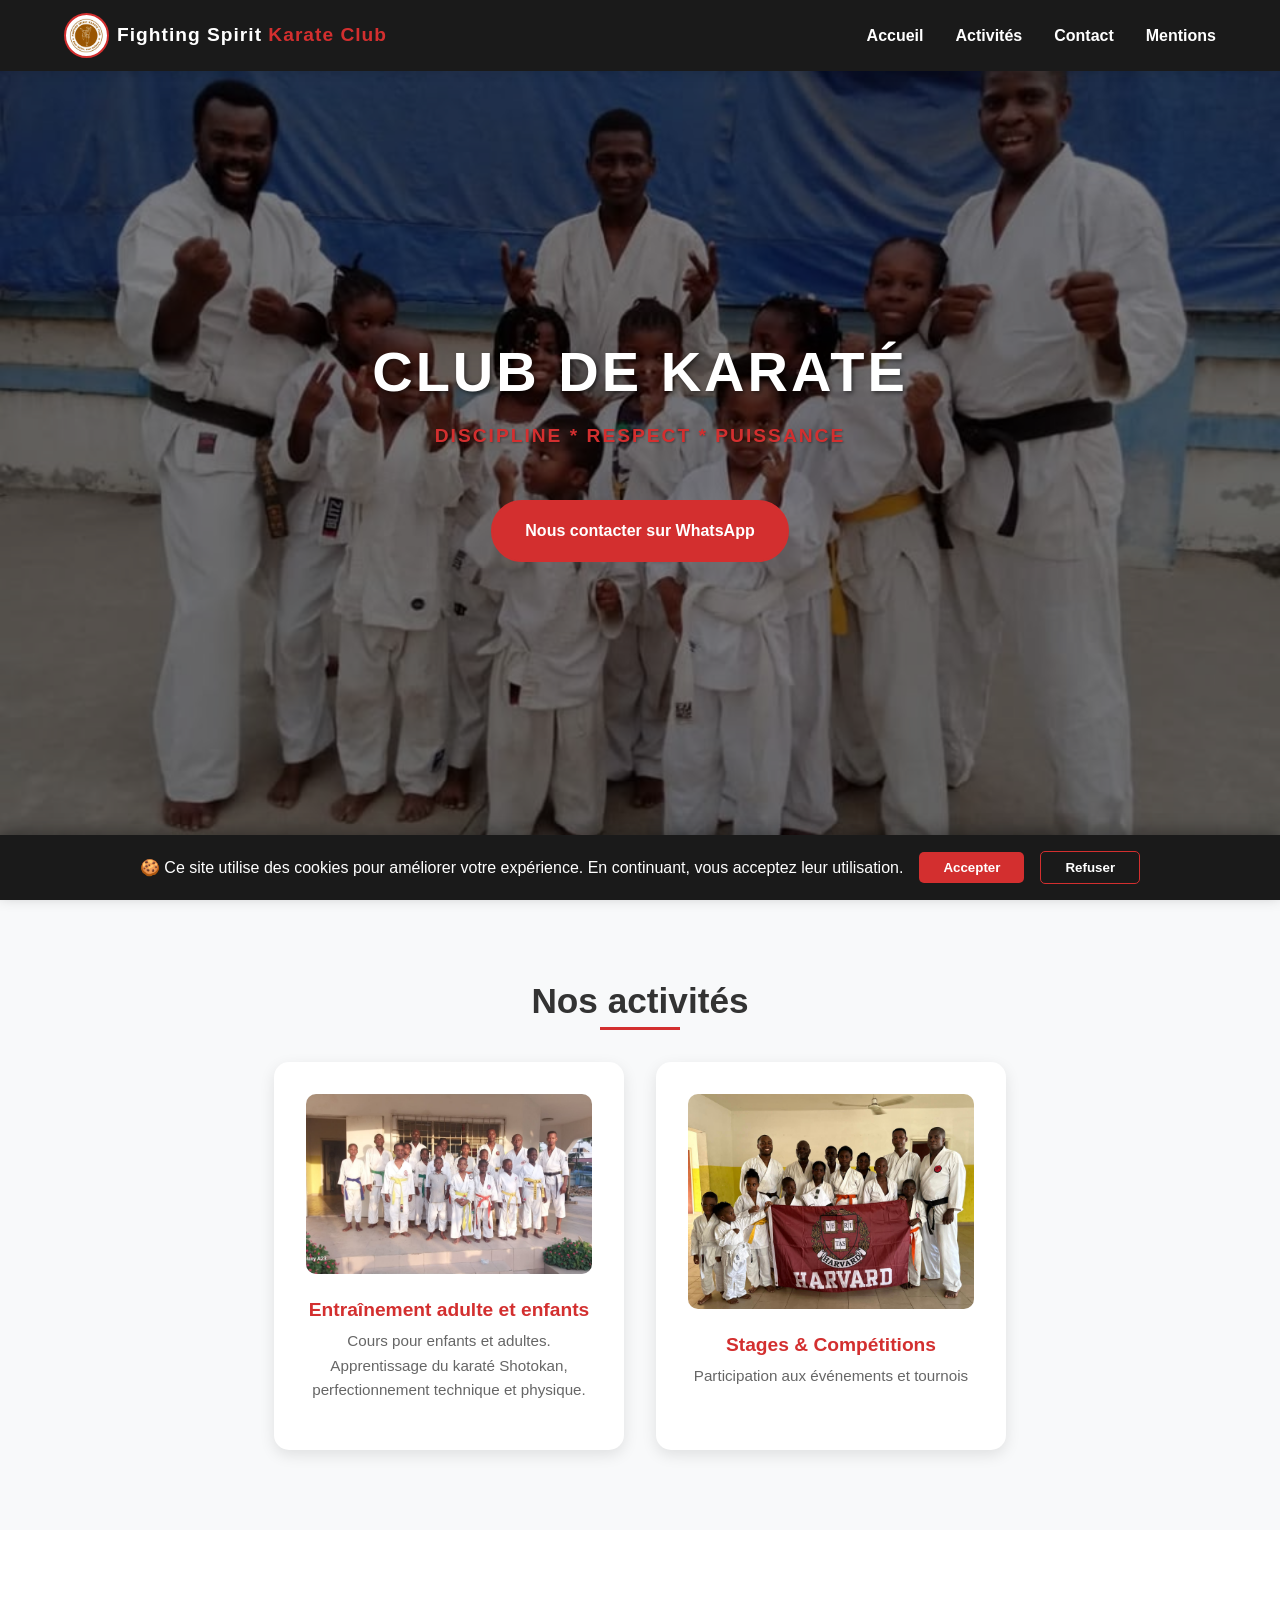
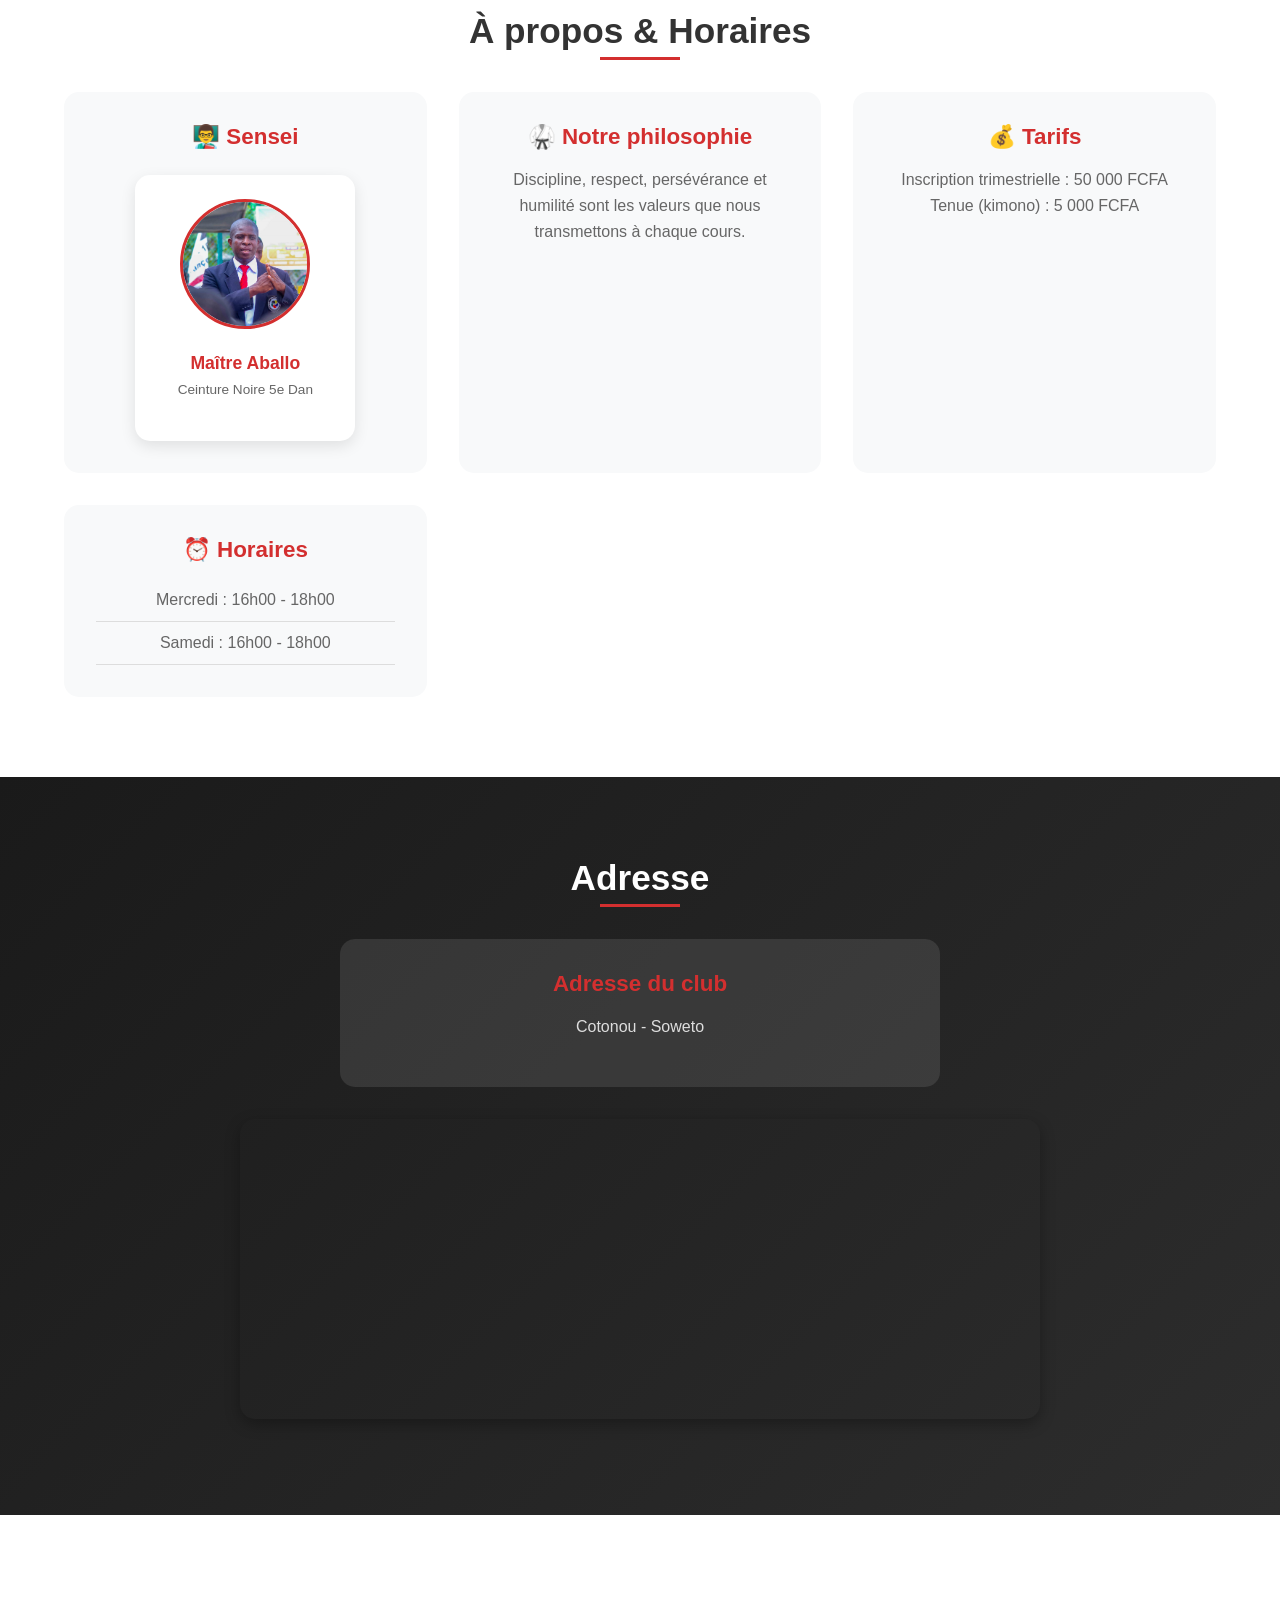
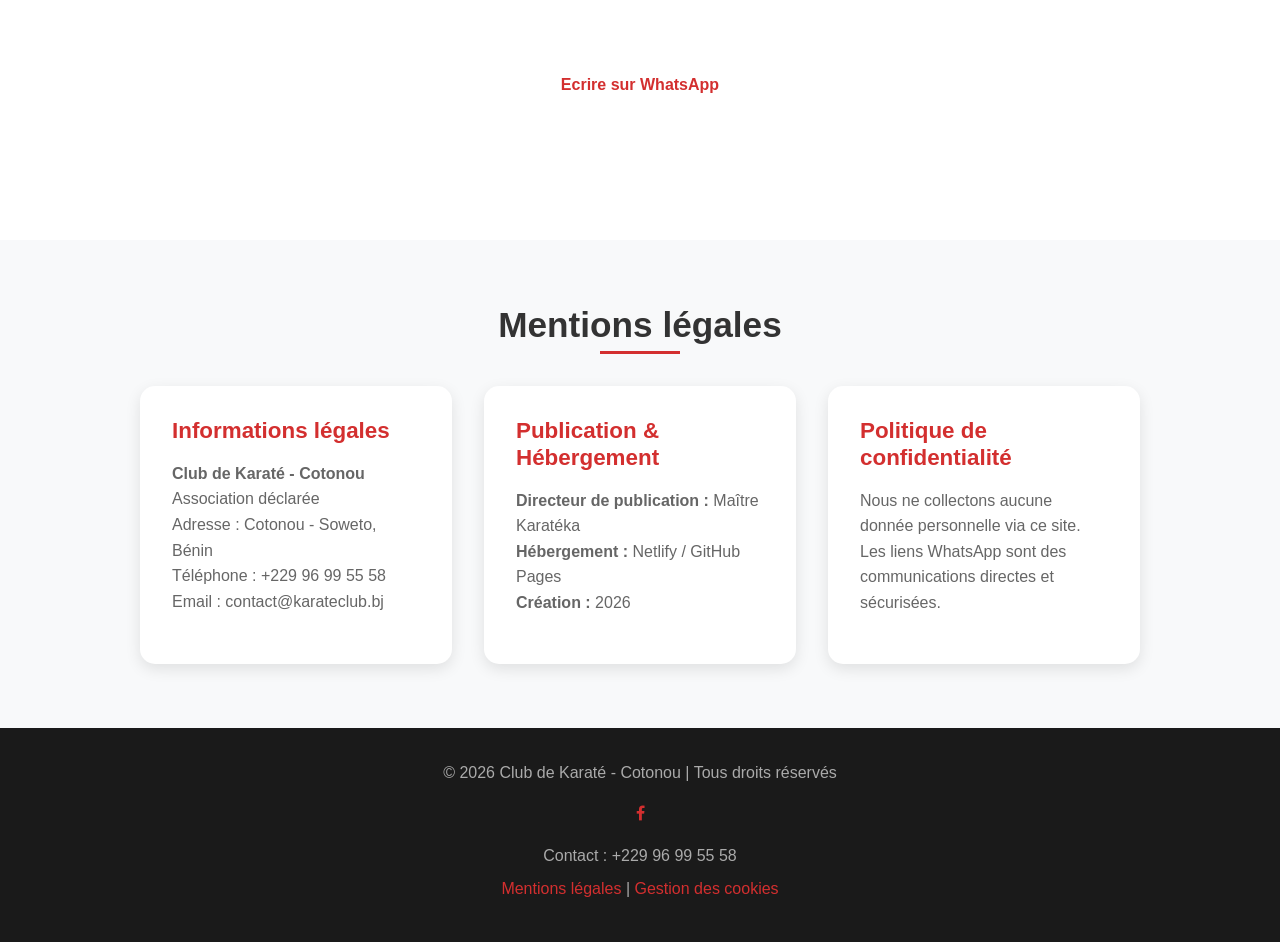
==== index.html @ 77ce395d "4nd phase" ====
<!-- 
 * ============================================
 * PROJET : Club de Karaté - Cotonou
 * VERSION : 1.0.0
 * DATE : 2026
 * DÉVELOPPEUR : [ARIORI 0.]
 * CONTACT : [adariori3@gmail.com / 61873298]
 * ============================================
-->

<!DOCTYPE html>
<html lang="fr">

<head>
    <meta charset="UTF-8">
    <meta name="viewport" content="width=device-width, initial-scale=1.0">

    <!-- SEO Meta Tags -->
    <meta name="description"
        content="Club de Karaté à Cotonou - Cours pour enfants et adultes. Apprenez le karaté Shotokan dans un environnement discipliné et respectueux.">
    <meta name="keywords"
        content="karaté, Cotonou, Bénin, arts martiaux, cours karaté enfants, self-défense, karaté Shotokan">
    <meta name="author" content="Club de Karaté Cotonou">
    <meta name="robots" content="index, follow">

    <!-- Open Graph / Facebook -->
    <meta property="og:title" content="Club de Karaté - Cotonou">
    <meta property="og:description" content="Apprenez le karaté à Cotonou - Cours enfants et adultes">
    <meta property="og:image" content="images/logo.jpeg">
    <meta property="og:url" content="https://votre-site.com">
    <meta property="og:type" content="website">

    <!-- Twitter Card -->
    <meta name="twitter:card" content="summary_large_image">
    <meta name="twitter:title" content="Club de Karaté Cotonou">
    <meta name="twitter:description" content="Rejoignez notre club de karaté à Cotonou">

    <!-- Favicon -->
    <link rel="icon" type="image/png" href="images/favicon.png">

    <title>Club de Karaté - Cotonou | Cours enfants & adultes</title>
    <link rel="stylesheet" href="https://cdnjs.cloudflare.com/ajax/libs/font-awesome/4.7.0/css/font-awesome.css">
    <link rel="stylesheet" href="style.css">


    <!-- Données structurées JSON-LD -->
    <script type="application/ld+json">
    {
      "@context": "https://schema.org",
      "@type": "SportsClub",
      "name": "Club de Karaté Cotonou",
      "description": "Club de karaté Shotokan à Cotonou, Bénin",
      "address": {
        "@type": "PostalAddress",
        "addressLocality": "Cotonou",
        "addressRegion": "Soweto",
        "addressCountry": "BJ"
      },
      "telephone": "+22996995558",
      "priceRange": "$$",
      "openingHours": "We, Sa 16:00-18:00"
    }
    </script>
</head>

<body>
    <header>
        <nav>
            <div class="logo-container">
                <img src="images/logo.jpeg" alt="Logo Club de Karaté">
                <span>Fighting Spirit<span class="karate"> Karate Club</span></span>
            </div>
            <ul>
                <li><a href="#hero">Accueil</a></li>
                <li><a href="#activites">Activités</a></li>
                <li><a href="#contact">Contact</a></li>
                <li><a href="#mentions">Mentions</a></li>
            </ul>
        </nav>
    </header>

    <main>
        <!-- hero sect -->
        <section id="hero">
            <div>
                <header>
                    <h1>CLUB DE KARATÉ</h1>
                    <p>DISCIPLINE * RESPECT * PUISSANCE</p>
                </header>
                <a href="https://wa.me/22996995558?text=Bonjour%2C%20je%20veux%20inscrire%20mon%20enfant%20au%20karat%C3%A9"
                    target="_blank">
                    Nous contacter sur WhatsApp
                </a>
            </div>
        </section>
        <!-- fin hero sect -->

        <!-- activite sect -->
        <section id="activites">
            <h2>Nos activités</h2>
            <div>
                <article>
                    <img src="images/e.jpg" alt="Cours de karaté pour enfants">
                    <h4>Entraînement adulte et enfants</h4>
                    <p>Cours pour enfants et adultes. Apprentissage du karaté Shotokan, perfectionnement technique et
                        physique.</p>
                </article>
                <article>
                    <img src="images/az.jpg" alt="Compétition karaté">
                    <h4>Stages & Compétitions</h4>
                    <p>Participation aux événements et tournois</p>
                </article>

            </div>
        </section>
        <!-- fin activite sect -->

        <!-- apropos & horaire sect -->
        <section id="apropos">
            <h2>À propos & Horaires</h2>
            <div>
                <div>
                    <h3>👨‍🏫 Sensei</h3>
                    <div class="team-container">
                        <div class="team-card" onclick="openSensei('jean')">
                            <img src="images/galerie/sensei.jpg" alt="Maître Aballlo">
                            <h4>Maître Aballo</h4>
                            <p>Ceinture Noire 5e Dan</p>
                        </div>
                    </div>
                </div>
                <div>
                    <h3>🥋 Notre philosophie</h3>
                    <p>Discipline, respect, persévérance et humilité sont les valeurs que nous transmettons à chaque
                        cours.</p>
                </div>
                <div>
                    <h3>💰 Tarifs</h3>
                    <p>Inscription trimestrielle : 50 000 FCFA<br>
                        Tenue (kimono) : 5 000 FCFA</p>
                </div>
                <div>
                    <h3>⏰ Horaires</h3>
                    <ul>
                        <li>Mercredi : 16h00 - 18h00</li>
                        <li>Samedi : 16h00 - 18h00</li>
                    </ul>
                </div>
            </div>
        </section>
        <!-- fin apropos & horaire sect -->

        <!-- adresse sect -->
        <section id="adresse">
            <h2>Adresse</h2>
            <div>
                <h3>Adresse du club</h3>
                <p>Cotonou - Soweto</p>
            </div>

            <!-- Carte Google Maps -->
            <iframe
                src="https://www.google.com/maps/embed?pb=!1m18!1m12!1m3!1d3964.123456789012!2d2.416786!3d6.366667!2m3!1f0!2f0!3f0!3m2!1i1024!2i768!4f13.1!3m3!1m2!1s0x1020e2e5b8b8b8b8%3A0x8b8b8b8b8b8b8b8b!2sSoweto%2C%20Cotonou%2C%20Benin!5e0!3m2!1sfr!2s!4v1234567890"
                width="100%" height="300" style="border:0; border-radius: 15px;" allowfullscreen="" loading="lazy">
            </iframe>
        </section>
        <!-- fin adresse sect -->

        <!-- final sect -->
        <section id="contact">
            <div>
                <h3>Prêt à rejoindre le club ?</h3>

                <a href="https://wa.me/22996995558?text=Bonjour%2C%20je%20veux%20inscrire%20mon%20enfant%20au%20karat%C3%A9"
                    target="_blank">
                    Ecrire sur WhatsApp
                </a>

                <p>+229 96 99 55 58</p>
            </div>
        </section>
        <!-- fin final sect -->

        <!-- Mentions légales -->
        <section id="mentions">
            <h2>Mentions légales</h2>
            <div class="mentions-container">
                <div>
                    <h3>Informations légales</h3>
                    <p><strong>Club de Karaté - Cotonou</strong><br>
                        Association déclarée<br>
                        Adresse : Cotonou - Soweto, Bénin<br>
                        Téléphone : +229 96 99 55 58<br>
                        Email : contact@karateclub.bj</p>
                </div>
                <div>
                    <h3>Publication & Hébergement</h3>
                    <p><strong>Directeur de publication :</strong> Maître Karatéka<br>
                        <strong>Hébergement :</strong> Netlify / GitHub Pages<br>
                        <strong>Création :</strong> 2026
                    </p>
                </div>
                <div>
                    <h3>Politique de confidentialité</h3>
                    <p>Nous ne collectons aucune donnée personnelle via ce site. Les liens WhatsApp sont des
                        communications directes et sécurisées.</p>
                </div>
            </div>
        </section>
        <!-- fin mentions légales -->
    </main>

    <footer>
        <p>© 2026 Club de Karaté - Cotonou | Tous droits réservés</p>
        <div class="social-links">
            <a href="https://www.facebook.com/groups/221923285647810/"><i class="fa fa-facebook"></i></a>
        </div>
        <p>Contact : +229 96 99 55 58</p>
        <p><a href="#mentions" style="color: #d32f2f; text-decoration: none;">Mentions légales</a> |
            <a href="#" id="openCookies" style="color: #d32f2f; text-decoration: none;">Gestion des cookies</a>
        </p>
    </footer>

    <!-- Bandeau cookies -->
    <div id="cookieBanner" class="cookie-banner">
        <p>🍪 Ce site utilise des cookies pour améliorer votre expérience. En continuant, vous acceptez leur
            utilisation.</p>
        <button onclick="acceptCookies()">Accepter</button>
        <button onclick="declineCookies()">Refuser</button>
    </div>

    <script>
        // Gestion des cookies
        function acceptCookies() {
            localStorage.setItem('cookiesAccepted', 'true');
            document.getElementById('cookieBanner').classList.remove('show');
            console.log('Cookies acceptés');
        }

        function declineCookies() {
            localStorage.setItem('cookiesAccepted', 'false');
            document.getElementById('cookieBanner').classList.remove('show');
            console.log('Cookies refusés');
        }

        // Vérifier si l'utilisateur a déjà fait un choix
        if (!localStorage.getItem('cookiesAccepted')) {
            setTimeout(() => {
                document.getElementById('cookieBanner').classList.add('show');
            }, 1000);
        }

        // Rouvrir le bandeau cookies
        document.getElementById('openCookies')?.addEventListener('click', (e) => {
            e.preventDefault();
            document.getElementById('cookieBanner').classList.add('show');
        });

        // Smooth scroll pour les ancres
        document.querySelectorAll('a[href^="#"]').forEach(anchor => {
            anchor.addEventListener('click', function (e) {
                e.preventDefault();
                const target = document.querySelector(this.getAttribute('href'));
                if (target) {
                    target.scrollIntoView({ behavior: 'smooth' });
                }
            });
        });
    </script>

    <div id="galleryModal" class="gallery-modal">
        <div class="gallery-modal-content">
            <span class="gallery-close">&times;</span>
            <h3 id="galleryTitle"></h3>
            <div class="gallery-container">
                <button class="gallery-prev">◀️</button>
                <img id="galleryImage" src="" alt="Photo galerie">
                <button class="gallery-next">▶️</button>
            </div>
            <div class="gallery-thumbnails" id="galleryThumbnails"></div>
        </div>
    </div>
    <script src="script.js"></script>

</body>

</html>
---- style.css ----
/*
 * ============================================
  *PROJET : Club de Karaté - Cotonou
  *VERSION : 1.0.0
  *DATE : 2026
  *DÉVELOPPEUR : [ARIORI 0.]
  *CONTACT : [adariori3@gmail.com / 61873298]
 * ============================================
 */

 * {
    margin: 0;
    padding: 0;
    box-sizing: border-box;
}

body {
    font-family: 'Segoe UI', 'Poppins', 'Arial', sans-serif;
    line-height: 1.6;
    color: #333;
    background-color: #fff;
}

h1, h2, h3, h4 {
    font-weight: 700;
    line-height: 1.2;
    margin-bottom: 1rem;
}

h1 {
    font-size: 3rem;
    letter-spacing: 2px;
}

h2 {
    font-size: 2.2rem;
    text-align: center;
    margin-bottom: 2rem;
    position: relative;
    padding-bottom: 0.5rem;
}

h2::after {
    content: '';
    position: absolute;
    bottom: 0;
    left: 50%;
    transform: translateX(-50%);
    width: 80px;
    height: 3px;
    background: #d32f2f;
}

h3 {
    font-size: 1.4rem;
    color: #d32f2f;
}

h4 {
    font-size: 1.2rem;
    margin-bottom: 0.5rem;
}

p {
    margin-bottom: 1rem;
    color: #666;
}

header nav {
    display: flex;
    justify-content: space-between;
    align-items: center;
    padding: 0.8rem 5%;
    background: #1a1a1a;
    position: fixed;
    top: 0;
    width: 100%;
    z-index: 1000;
    box-shadow: 0 2px 10px rgba(0, 0, 0, 0.1);
}

header nav ul {
    display: flex;
    list-style: none;
    gap: 2rem;
}

header nav ul li a {
    color: white;
    text-decoration: none;
    font-weight: 600;
    transition: color 0.3s ease;
}

header nav ul li a:hover {
    color: #d32f2f;
}

.logo-container {
    display: flex;
    align-items: center;
    gap: 0.5rem;
}

.logo-container img {
    height: 45px;
    width: 45px;
    border-radius: 50%;
    object-fit: cover;
    border: 2px solid #d32f2f;
    padding: 3px;
    background: white;
    transition: transform 0.3s ease;
}

.logo-container img:hover {
    transform: scale(1.05);
}

.logo-container span {
    color: white;
    font-weight: 700;
    font-size: 1.2rem;
    letter-spacing: 1px;
}

.logo-container span .karate {
    color: #d32f2f;
}

section {
    padding: 5rem 5%;
}

#hero {
    background: url('images/h.jpg');
    background-size: cover;
    background-position: center;
    background-attachment: fixed;
    color: white;
    text-align: center;
    min-height: 100vh;
    display: flex;
    align-items: center;
    justify-content: center;
    margin-top: 0;
    position: relative;
}

#hero::before {
    content: '';
    position: absolute;
    top: 0;
    left: 0;
    right: 0;
    bottom: 0;
    background: rgba(0, 0, 0, 0.5);
    z-index: 1;
}

#hero > div {
    position: relative;
    z-index: 2;
    max-width: 800px;
    margin: 0 auto;
    padding: 2rem;
}

#hero header h1 {
    font-size: 3.5rem;
    margin-bottom: 1rem;
    letter-spacing: 3px;
    text-shadow: 2px 2px 4px rgba(0, 0, 0, 0.5);
}

#hero header p {
    color: #d32f2f;
    font-size: 1.2rem;
    font-weight: 600;
    letter-spacing: 2px;
    margin-bottom: 2rem;
    text-shadow: 1px 1px 2px rgba(0, 0, 0, 0.3);
}

#hero a {
    display: inline-block;
    background: #d32f2f;
    color: white;
    text-decoration: none;
    padding: 1rem 2rem;
    border-radius: 50px;
    font-weight: 700;
    transition: all 0.3s ease;
    margin-top: 1rem;
    border: 2px solid #d32f2f;
}

#hero a:hover {
    background: transparent;
    color: #d32f2f;
    transform: translateY(-3px);
}

#activites {
    background: #f8f9fa;
}

#activites > div {
    display: flex;
    gap: 2rem;
    justify-content: center;
    flex-wrap: wrap;
}

#activites article {
    background: white;
    border-radius: 15px;
    padding: 2rem;
    text-align: center;
    flex: 1;
    min-width: 250px;
    max-width: 350px;
    transition: transform 0.3s ease, box-shadow 0.3s ease;
    box-shadow: 0 5px 15px rgba(0, 0, 0, 0.1);
    display: flex;
    flex-direction: column;
}

#activites article:hover {
    transform: translateY(-10px);
    box-shadow: 0 15px 30px rgba(0, 0, 0, 0.15);
}

#activites article img {
    width: 100%;
    height: auto;
    min-height: 180px;
    max-height: 220px;
    object-fit: cover;
    border-radius: 10px;
    display: block;
    margin-bottom: 1rem;
}

#activites article h4 {
    color: #d32f2f;
    margin-top: 0.5rem;
    margin-bottom: 0.5rem;
}

#activites article p {
    font-size: 0.95rem;
}

#apropos {
    background: white;
}

#apropos > div {
    display: grid;
    grid-template-columns: repeat(auto-fit, minmax(320px, 1fr));
    gap: 2rem;
    max-width: 1200px;
    margin: 0 auto;
}

#apropos > div > div {
    text-align: center;
    padding: 2rem;
    background: #f8f9fa;
    border-radius: 15px;
    transition: transform 0.3s ease;
}

#apropos > div > div:hover {
    transform: translateY(-5px);
}

#apropos ul {
    list-style: none;
    text-align: center;
}

#apropos ul li {
    padding: 0.5rem 0;
    border-bottom: 1px solid #ddd;
    color: #666;
}

.team-container {
    display: flex;
    flex-wrap: wrap;
    gap: 2rem;
    justify-content: center;
    margin-top: 1.5rem;
}

.team-card {
    background: white;
    border-radius: 15px;
    padding: 1.5rem;
    text-align: center;
    width: 220px;
    cursor: pointer;
    transition: transform 0.3s, box-shadow 0.3s;
    box-shadow: 0 5px 15px rgba(0, 0, 0, 0.1);
}

.team-card:hover {
    transform: translateY(-8px);
    box-shadow: 0 15px 30px rgba(0, 0, 0, 0.15);
}

.team-card img {
    width: 130px;
    height: 130px;
    border-radius: 50%;
    object-fit: cover;
    border: 3px solid #d32f2f;
    margin-bottom: 1rem;
}

.team-card h4 {
    color: #d32f2f;
    margin-bottom: 0.3rem;
    font-size: 1.1rem;
}

.team-card p {
    font-size: 0.85rem;
    color: #666;
    margin-bottom: 1rem;
}

.team-btn {
    background: #d32f2f;
    color: white;
    border: none;
    padding: 0.5rem 1.2rem;
    border-radius: 25px;
    font-size: 0.8rem;
    cursor: pointer;
    transition: 0.3s;
}

.team-btn:hover {
    background: #1a1a1a;
}

#adresse {
    background: linear-gradient(135deg, #1a1a1a 0%, #2d2d2d 100%);
    color: white;
    text-align: center;
}

#adresse h2 {
    color: white;
}

#adresse h2::after {
    background: #d32f2f;
}

#adresse div {
    max-width: 600px;
    margin: 0 auto;
    padding: 2rem;
    background: rgba(255, 255, 255, 0.1);
    border-radius: 15px;
    margin-bottom: 2rem;
}

#adresse p {
    color: #ddd;
}

#adresse iframe {
    max-width: 800px;
    width: 100%;
    height: 300px;
    border-radius: 15px;
    margin: 1rem auto;
    display: block;
    box-shadow: 0 5px 15px rgba(0, 0, 0, 0.3);
    border: 2px solid rgba(255, 255, 255, 0.2);
}

#contact {
    background: linear-gradient(rgba(0, 0, 0, 0.6), rgba(0, 0, 0, 0.6)), url('images/bg-texture.png');
    background-size: cover;
    background-position: center;
    background-attachment: fixed;
    color: white;
    text-align: center;
    padding: 4rem 5%;
}

#contact div {
    max-width: 600px;
    margin: 0 auto;
}

#contact h3 {
    color: white;
    font-size: 1.8rem;
    margin-bottom: 1.5rem;
}

#contact a {
    display: inline-block;
    background: white;
    color: #d32f2f;
    text-decoration: none;
    padding: 1rem 2rem;
    border-radius: 50px;
    font-weight: 700;
    transition: all 0.3s ease;
    margin-top: 1rem;
    border: 2px solid white;
}

#contact a:hover {
    background: transparent;
    color: white;
    transform: translateY(-3px);
}

#contact p {
    color: white;
    font-size: 1.1rem;
    margin-top: 1rem;
}

#mentions {
    background: #f8f9fa;
    padding: 4rem 5%;
}

.mentions-container {
    display: flex;
    gap: 2rem;
    justify-content: center;
    flex-wrap: wrap;
    max-width: 1000px;
    margin: 0 auto;
}

.mentions-container > div {
    flex: 1;
    min-width: 250px;
    background: white;
    padding: 2rem;
    border-radius: 15px;
    box-shadow: 0 5px 15px rgba(0, 0, 0, 0.1);
    text-align: left;
}

.mentions-container h3 {
    color: #d32f2f;
    margin-bottom: 1rem;
}

.mentions-container p {
    color: #666;
    line-height: 1.6;
}

footer {
    background: #1a1a1a;
    color: white;
    text-align: center;
    padding: 2rem;
}

footer p {
    color: #aaa;
    margin-bottom: 0.5rem;
}

footer a:hover {
    text-decoration: underline !important;
}

.social-links {
    display: flex;
    justify-content: center;
    gap: 1.5rem;
    margin: 1rem 0;
}

.social-links a {
    color: #d32f2f;
    text-decoration: none;
    transition: 0.3s;
}

.social-links a:hover {
    color: white;
    transform: translateY(-3px);
}

.cookie-banner {
    position: fixed;
    bottom: 0;
    left: 0;
    right: 0;
    background: #1a1a1a;
    color: white;
    padding: 1rem 2rem;
    text-align: center;
    z-index: 1000;
    transform: translateY(100%);
    transition: transform 0.3s ease;
    display: flex;
    justify-content: center;
    align-items: center;
    gap: 1rem;
    flex-wrap: wrap;
    box-shadow: 0 -5px 15px rgba(0, 0, 0, 0.3);
}

.cookie-banner.show {
    transform: translateY(0);
}

.cookie-banner p {
    color: white;
    margin-bottom: 0;
}

.cookie-banner button {
    background: #d32f2f;
    color: white;
    border: none;
    padding: 0.5rem 1.5rem;
    border-radius: 5px;
    cursor: pointer;
    font-weight: 600;
    transition: all 0.3s ease;
}

.cookie-banner button:hover {
    background: white;
    color: #d32f2f;
    transform: scale(1.05);
}

.cookie-banner button:last-child {
    background: transparent;
    border: 1px solid #d32f2f;
}

.cookie-banner button:last-child:hover {
    background: #d32f2f;
    color: white;
}

.modal-sensei {
    display: none;
    position: fixed;
    top: 0;
    left: 0;
    width: 100%;
    height: 100%;
    background: rgba(0, 0, 0, 0.85);
    z-index: 2000;
    justify-content: center;
    align-items: center;
}

.modal-sensei-content {
    background: white;
    max-width: 500px;
    width: 90%;
    border-radius: 20px;
    padding: 2rem;
    position: relative;
    text-align: center;
    animation: modalFadeIn 0.3s ease;
}

@keyframes modalFadeIn {
    from {
        opacity: 0;
        transform: scale(0.9);
    }
    to {
        opacity: 1;
        transform: scale(1);
    }
}

.close-sensei {
    position: absolute;
    top: 15px;
    right: 20px;
    font-size: 2rem;
    cursor: pointer;
    color: #666;
    transition: 0.3s;
}

.close-sensei:hover {
    color: #d32f2f;
}

@media (max-width: 768px) {
    h1 {
        font-size: 2rem;
    }

    h2 {
        font-size: 1.8rem;
    }

    header nav {
        flex-direction: column;
        gap: 1rem;
        padding: 1rem;
    }

    header nav ul {
        gap: 1.5rem;
    }

    .logo-container img {
        height: 38px;
        width: 38px;
    }

    .logo-container span {
        font-size: 1rem;
    }

    #hero header h1 {
        font-size: 2.5rem;
    }

    #activites article {
        min-width: 280px;
    }

    #adresse iframe {
        height: 250px;
    }

    section {
        padding: 3rem 5%;
    }

    .cookie-banner {
        flex-direction: column;
        padding: 1rem;
    }

    .mentions-container > div {
        min-width: 100%;
    }

    #apropos > div {
        grid-template-columns: 1fr;
        gap: 1.5rem;
    }

    .team-card {
        width: 180px;
        padding: 1rem;
    }

    .team-card img {
        width: 100px;
        height: 100px;
    }
}

@media (max-width: 480px) {
    header nav ul {
        gap: 1rem;
    }

    header nav ul li a {
        font-size: 0.9rem;
    }

    .logo-container img {
        height: 32px;
        width: 32px;
    }

    .logo-container span {
        font-size: 0.9rem;
    }

    #hero header h1 {
        font-size: 2rem;
    }

    #hero header p {
        font-size: 1rem;
    }

    #hero a,
    #contact a {
        padding: 0.8rem 1.5rem;
        font-size: 0.9rem;
    }

    h2 {
        font-size: 1.5rem;
    }

    #adresse iframe {
        height: 200px;
    }

    .team-container {
        gap: 1rem;
    }

    .team-card {
        width: 160px;
        padding: 0.8rem;
    }

    .team-card img {
        width: 80px;
        height: 80px;
    }

    .team-card h4 {
        font-size: 0.9rem;
    }

    .team-btn {
        padding: 0.3rem 0.8rem;
        font-size: 0.7rem;
    }
}


.gallery-modal {
    display: none;
    position: fixed;
    top: 0;
    left: 0;
    width: 100%;
    height: 100%;
    background: rgba(0, 0, 0, 0.9);
    z-index: 2000;
    justify-content: center;
    align-items: center;
}

.gallery-modal-content {
    max-width: 1000px;
    width: 90%;
    background: #1a1a1a;
    border-radius: 15px;
    padding: 2rem;
    position: relative;
    text-align: center;
}

.gallery-close {
    position: absolute;
    top: 15px;
    right: 25px;
    font-size: 2rem;
    color: white;
    cursor: pointer;
    transition: 0.3s;
}

.gallery-close:hover {
    color: #d32f2f;
}

#galleryTitle {
    color: white;
    margin-bottom: 1.5rem;
    text-align: center;
}

.gallery-container {
    display: flex;
    align-items: center;
    justify-content: center;
    gap: 1rem;
    margin-bottom: 1rem;
}

#galleryImage {
    max-width: 100%;
    max-height: 500px;
    border-radius: 10px;
    object-fit: contain;
}

.gallery-prev, .gallery-next {
    background: #d32f2f;
    color: white;
    border: none;
    font-size: 1.5rem;
    padding: 0.5rem 1rem;
    border-radius: 50%;
    cursor: pointer;
    transition: 0.3s;
}

.gallery-prev:hover, .gallery-next:hover {
    background: white;
    color: #d32f2f;
    transform: scale(1.1);
}

.gallery-thumbnails {
    display: flex;
    justify-content: center;
    gap: 0.8rem;
    flex-wrap: wrap;
    margin-top: 1.5rem;
}

.gallery-thumbnails img {
    width: 80px;
    height: 60px;
    object-fit: cover;
    border-radius: 5px;
    cursor: pointer;
    transition: 0.3s;
    border: 2px solid transparent;
}

.gallery-thumbnails img:hover {
    transform: scale(1.05);
}

.gallery-thumbnails img.active {
    border-color: #d32f2f;
    transform: scale(1.05);
}

@media (max-width: 768px) {
    .gallery-prev, .gallery-next {
        font-size: 1rem;
        padding: 0.3rem 0.8rem;
    }
    
    .gallery-thumbnails img {
        width: 60px;
        height: 45px;
    }
    
    #galleryImage {
        max-height: 300px;
    }
    
    .gallery-modal-content {
        padding: 1rem;
    }
}
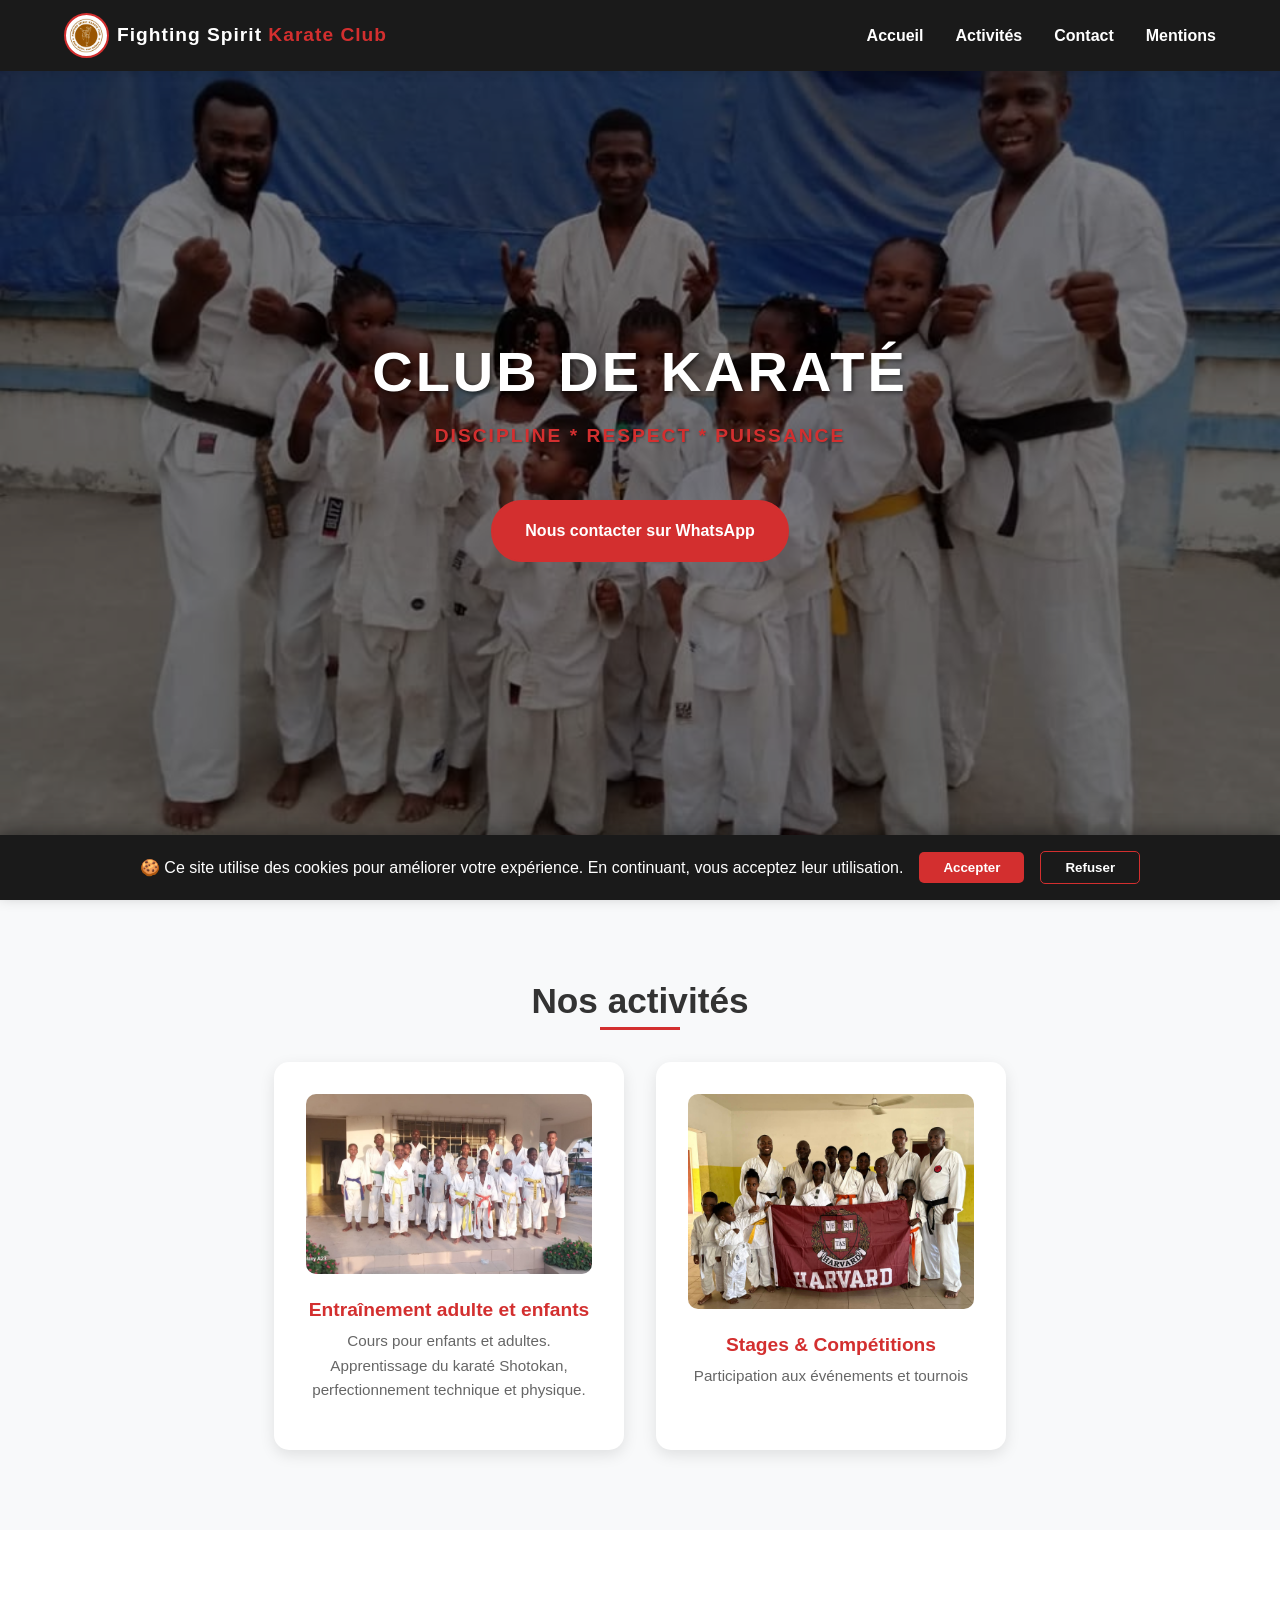
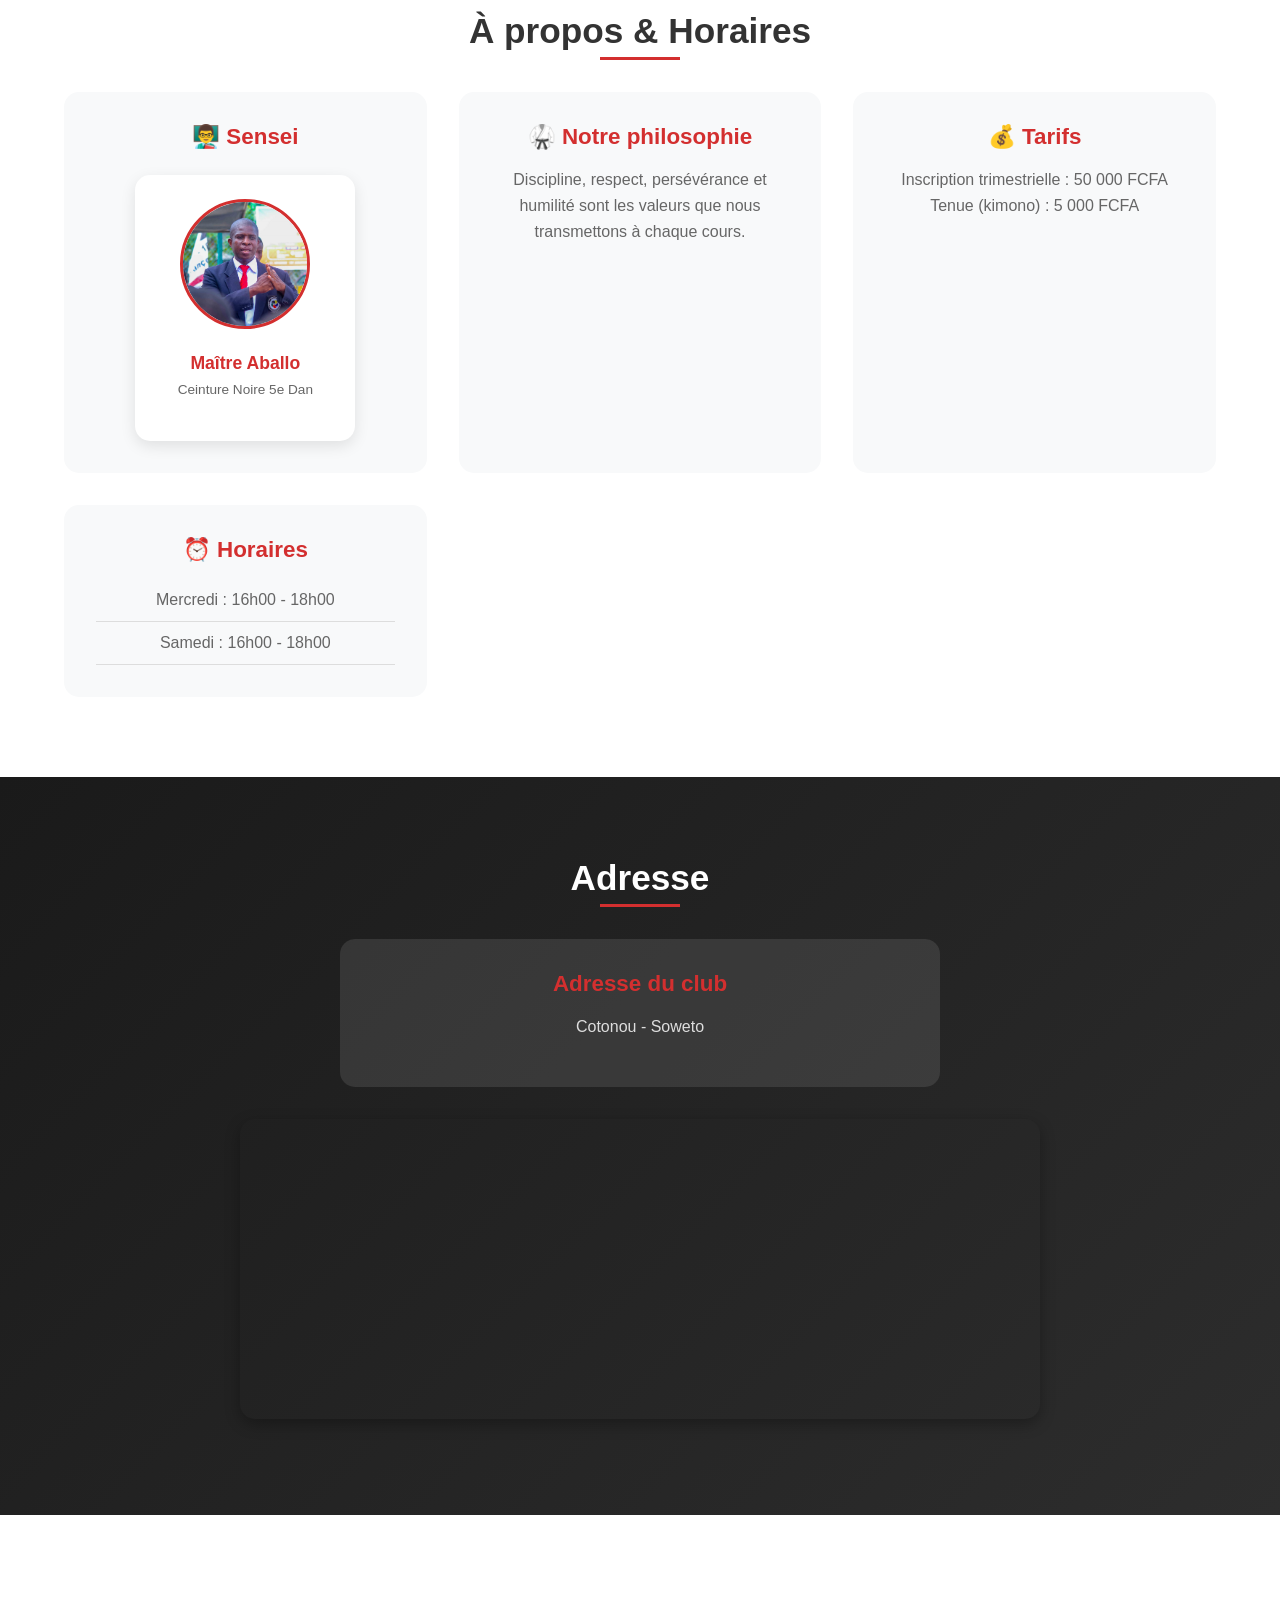
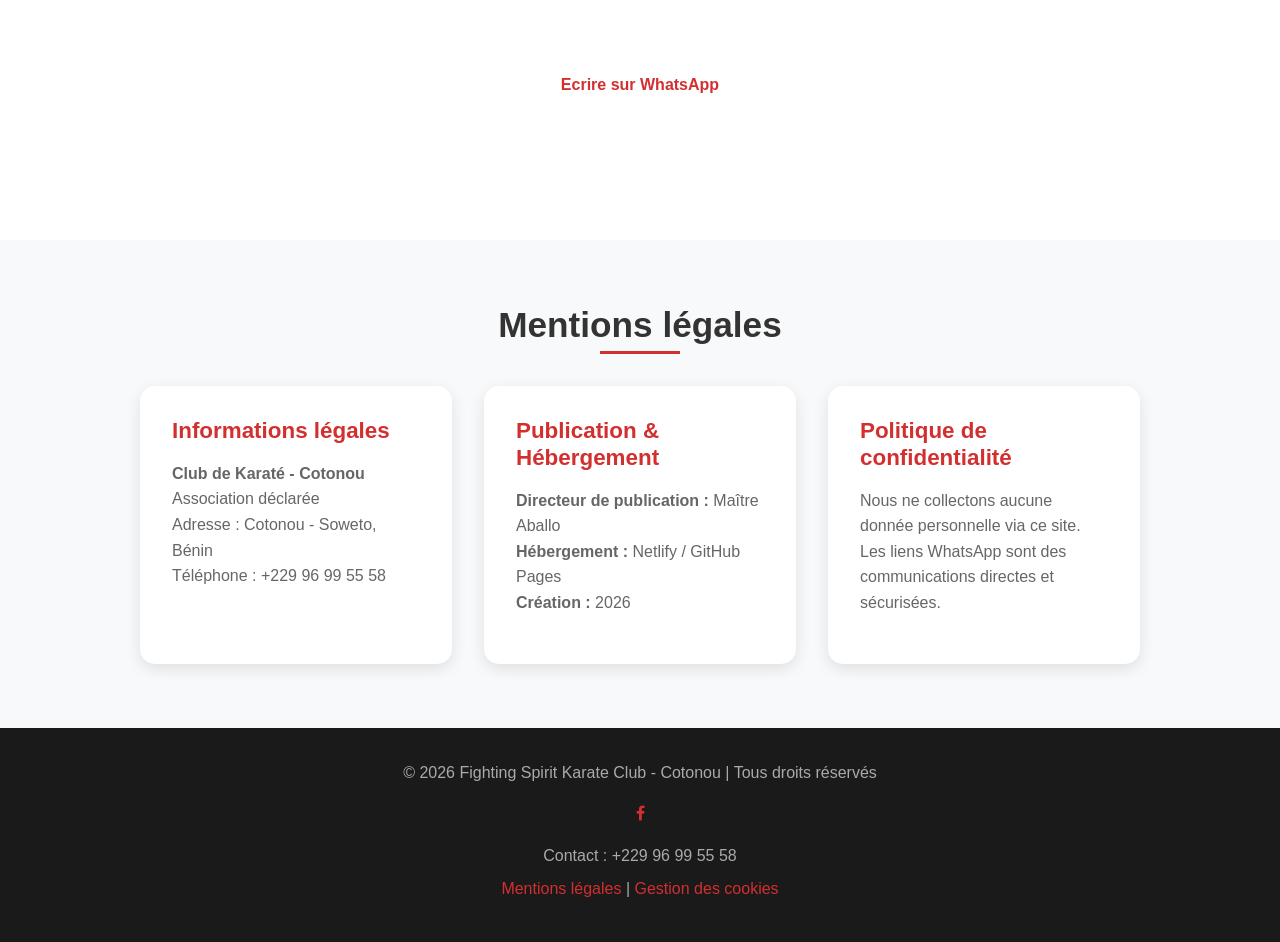
==== commit fba27965: "5nd phase" ====
--- a/index.html
+++ b/index.html
@@ -19,21 +19,17 @@
     <meta name="description"
         content="Club de Karaté à Cotonou - Cours pour enfants et adultes. Apprenez le karaté Shotokan dans un environnement discipliné et respectueux.">
     <meta name="keywords"
-        content="karaté, Cotonou, Bénin, arts martiaux, cours karaté enfants, self-défense, karaté Shotokan">
+        content="karaté, Cotonou, Bénin, arts martiaux, cours karaté enfants, self-défense, karaté Shotokan, Fighting Spirit Karate Club">
     <meta name="author" content="Club de Karaté Cotonou">
     <meta name="robots" content="index, follow">
 
     <!-- Open Graph / Facebook -->
-    <meta property="og:title" content="Club de Karaté - Cotonou">
+    <meta property="og:title" content="Fighting Spirit Karate Club - Cotonou">
     <meta property="og:description" content="Apprenez le karaté à Cotonou - Cours enfants et adultes">
     <meta property="og:image" content="images/logo.jpeg">
-    <meta property="og:url" content="https://votre-site.com">
+    <meta property="og:url" content="https://www.facebook.com/groups/221923285647810/">
     <meta property="og:type" content="website">
 
-    <!-- Twitter Card -->
-    <meta name="twitter:card" content="summary_large_image">
-    <meta name="twitter:title" content="Club de Karaté Cotonou">
-    <meta name="twitter:description" content="Rejoignez notre club de karaté à Cotonou">
 
     <!-- Favicon -->
     <link rel="icon" type="image/png" href="images/favicon.png">
@@ -48,7 +44,7 @@
     {
       "@context": "https://schema.org",
       "@type": "SportsClub",
-      "name": "Club de Karaté Cotonou",
+      "name": "Fighting Spirit Karate Club Cotonou",
       "description": "Club de karaté Shotokan à Cotonou, Bénin",
       "address": {
         "@type": "PostalAddress",
@@ -122,7 +118,7 @@
                 <div>
                     <h3>👨‍🏫 Sensei</h3>
                     <div class="team-container">
-                        <div class="team-card" onclick="openSensei('jean')">
+                        <div class="team-card">
                             <img src="images/galerie/sensei.jpg" alt="Maître Aballlo">
                             <h4>Maître Aballo</h4>
                             <p>Ceinture Noire 5e Dan</p>
@@ -190,12 +186,11 @@
                     <p><strong>Club de Karaté - Cotonou</strong><br>
                         Association déclarée<br>
                         Adresse : Cotonou - Soweto, Bénin<br>
-                        Téléphone : +229 96 99 55 58<br>
-                        Email : contact@karateclub.bj</p>
+                        Téléphone : +229 96 99 55 58</p>
                 </div>
                 <div>
                     <h3>Publication & Hébergement</h3>
-                    <p><strong>Directeur de publication :</strong> Maître Karatéka<br>
+                    <p><strong>Directeur de publication :</strong> Maître Aballo<br>
                         <strong>Hébergement :</strong> Netlify / GitHub Pages<br>
                         <strong>Création :</strong> 2026
                     </p>
@@ -211,7 +206,7 @@
     </main>
 
     <footer>
-        <p>© 2026 Club de Karaté - Cotonou | Tous droits réservés</p>
+        <p>© 2026 Fighting Spirit Karate Club - Cotonou | Tous droits réservés</p>
         <div class="social-links">
             <a href="https://www.facebook.com/groups/221923285647810/"><i class="fa fa-facebook"></i></a>
         </div>
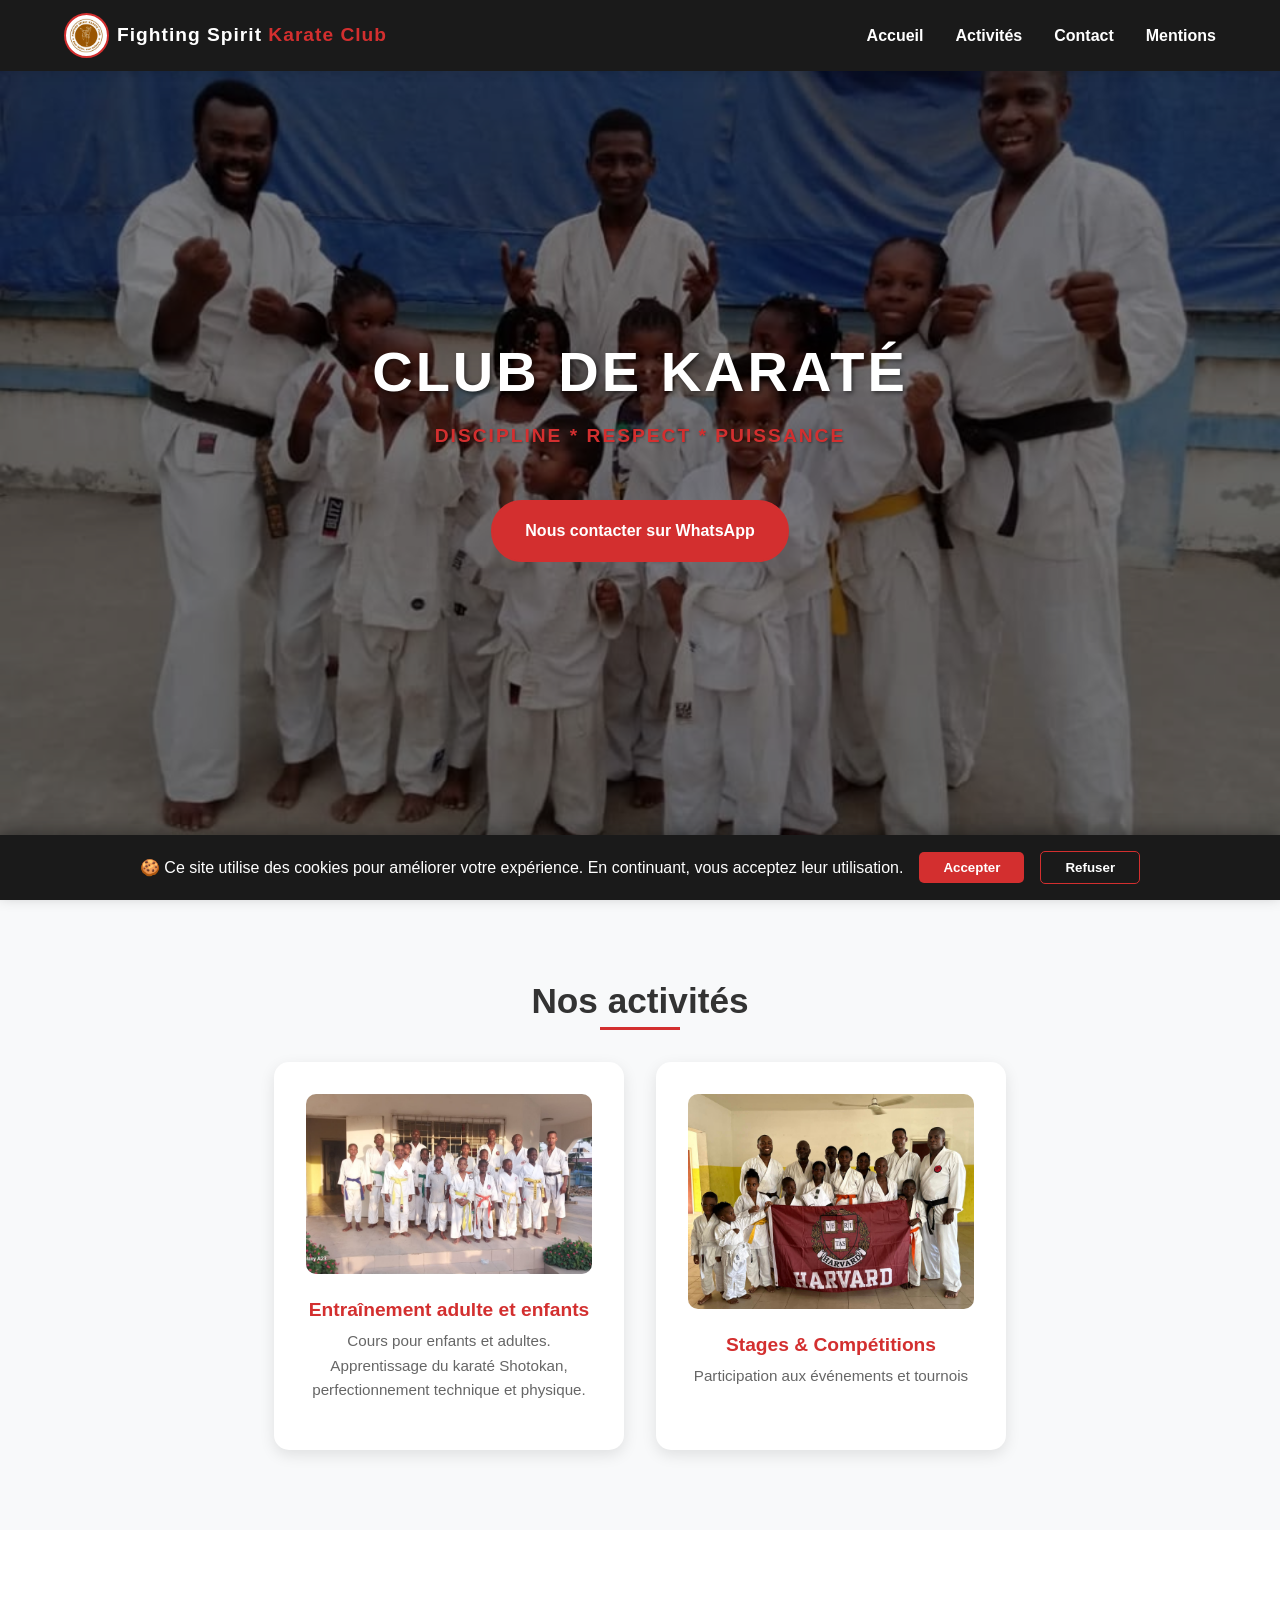
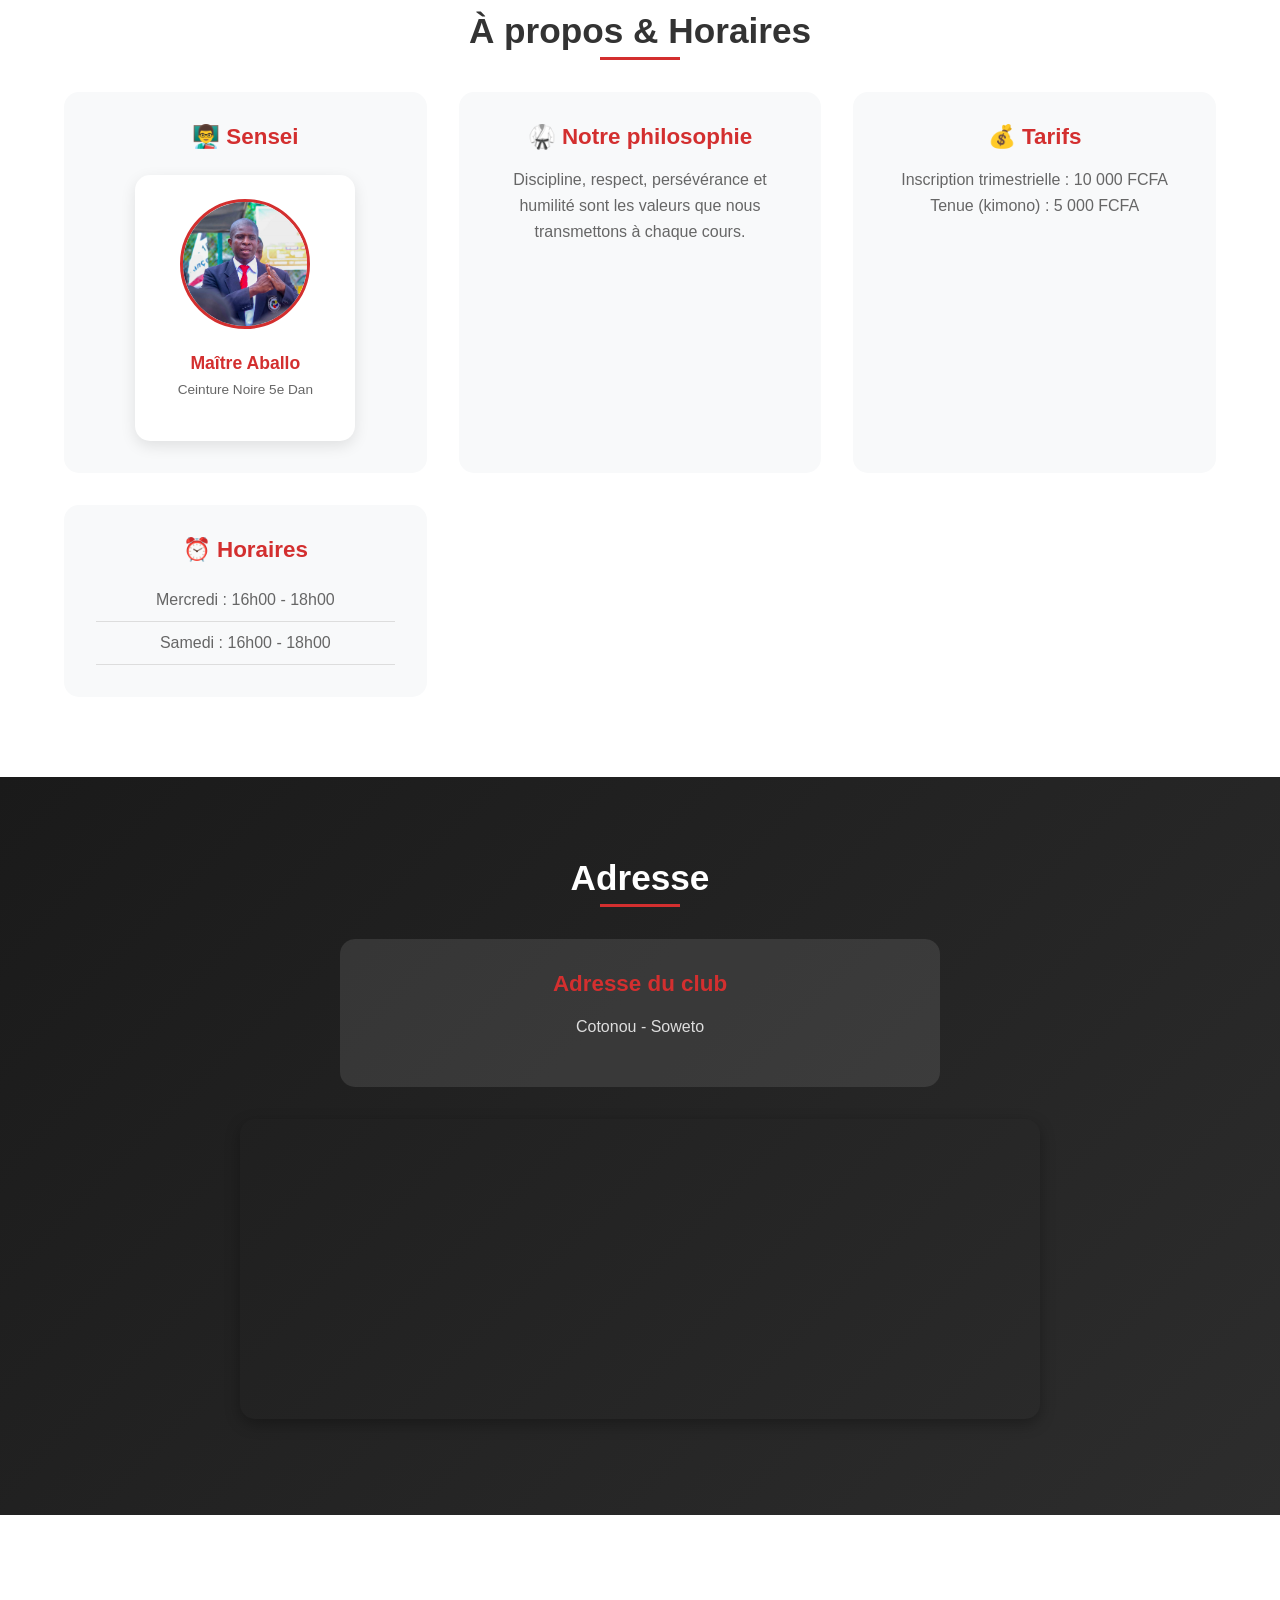
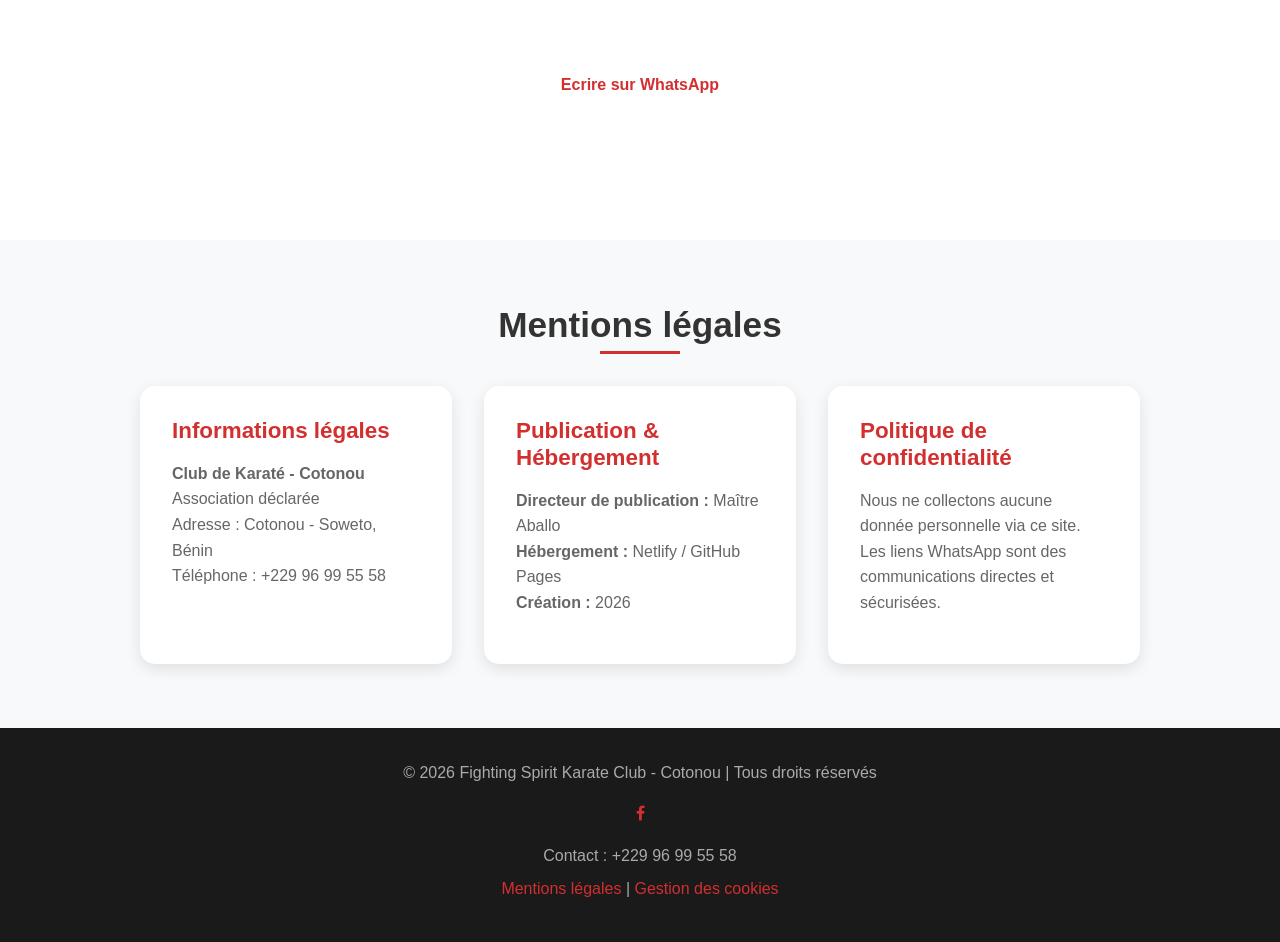
==== commit 065f4e63: "5th change" ====
--- a/index.html
+++ b/index.html
@@ -132,7 +132,7 @@
                 </div>
                 <div>
                     <h3>💰 Tarifs</h3>
-                    <p>Inscription trimestrielle : 50 000 FCFA<br>
+                    <p>Inscription trimestrielle : 10 000 FCFA<br>
                         Tenue (kimono) : 5 000 FCFA</p>
                 </div>
                 <div>
@@ -156,9 +156,9 @@
 
             <!-- Carte Google Maps -->
             <iframe
-                src="https://www.google.com/maps/embed?pb=!1m18!1m12!1m3!1d3964.123456789012!2d2.416786!3d6.366667!2m3!1f0!2f0!3f0!3m2!1i1024!2i768!4f13.1!3m3!1m2!1s0x1020e2e5b8b8b8b8%3A0x8b8b8b8b8b8b8b8b!2sSoweto%2C%20Cotonou%2C%20Benin!5e0!3m2!1sfr!2s!4v1234567890"
-                width="100%" height="300" style="border:0; border-radius: 15px;" allowfullscreen="" loading="lazy">
-            </iframe>
+                src="https://www.google.com/maps/embed?pb=!1m18!1m12!1m3!1d3965.1742553709582!2d2.4420215999999897!3d6.371490500000001!2m3!1f0!2f0!3f0!3m2!1i1024!2i768!4f13.1!3m3!1m2!1s0x1023553d14e33fa9%3A0xce7c4f4a58ee590b!2sCentre%20sportif%20Sow%C3%A9to!5e0!3m2!1sfr!2sbj!4v1776103409324!5m2!1sfr!2sbj"
+                width="600" height="450" style="border:0;" allowfullscreen="" loading="lazy"
+                referrerpolicy="no-referrer-when-downgrade"></iframe>
         </section>
         <!-- fin adresse sect -->
 
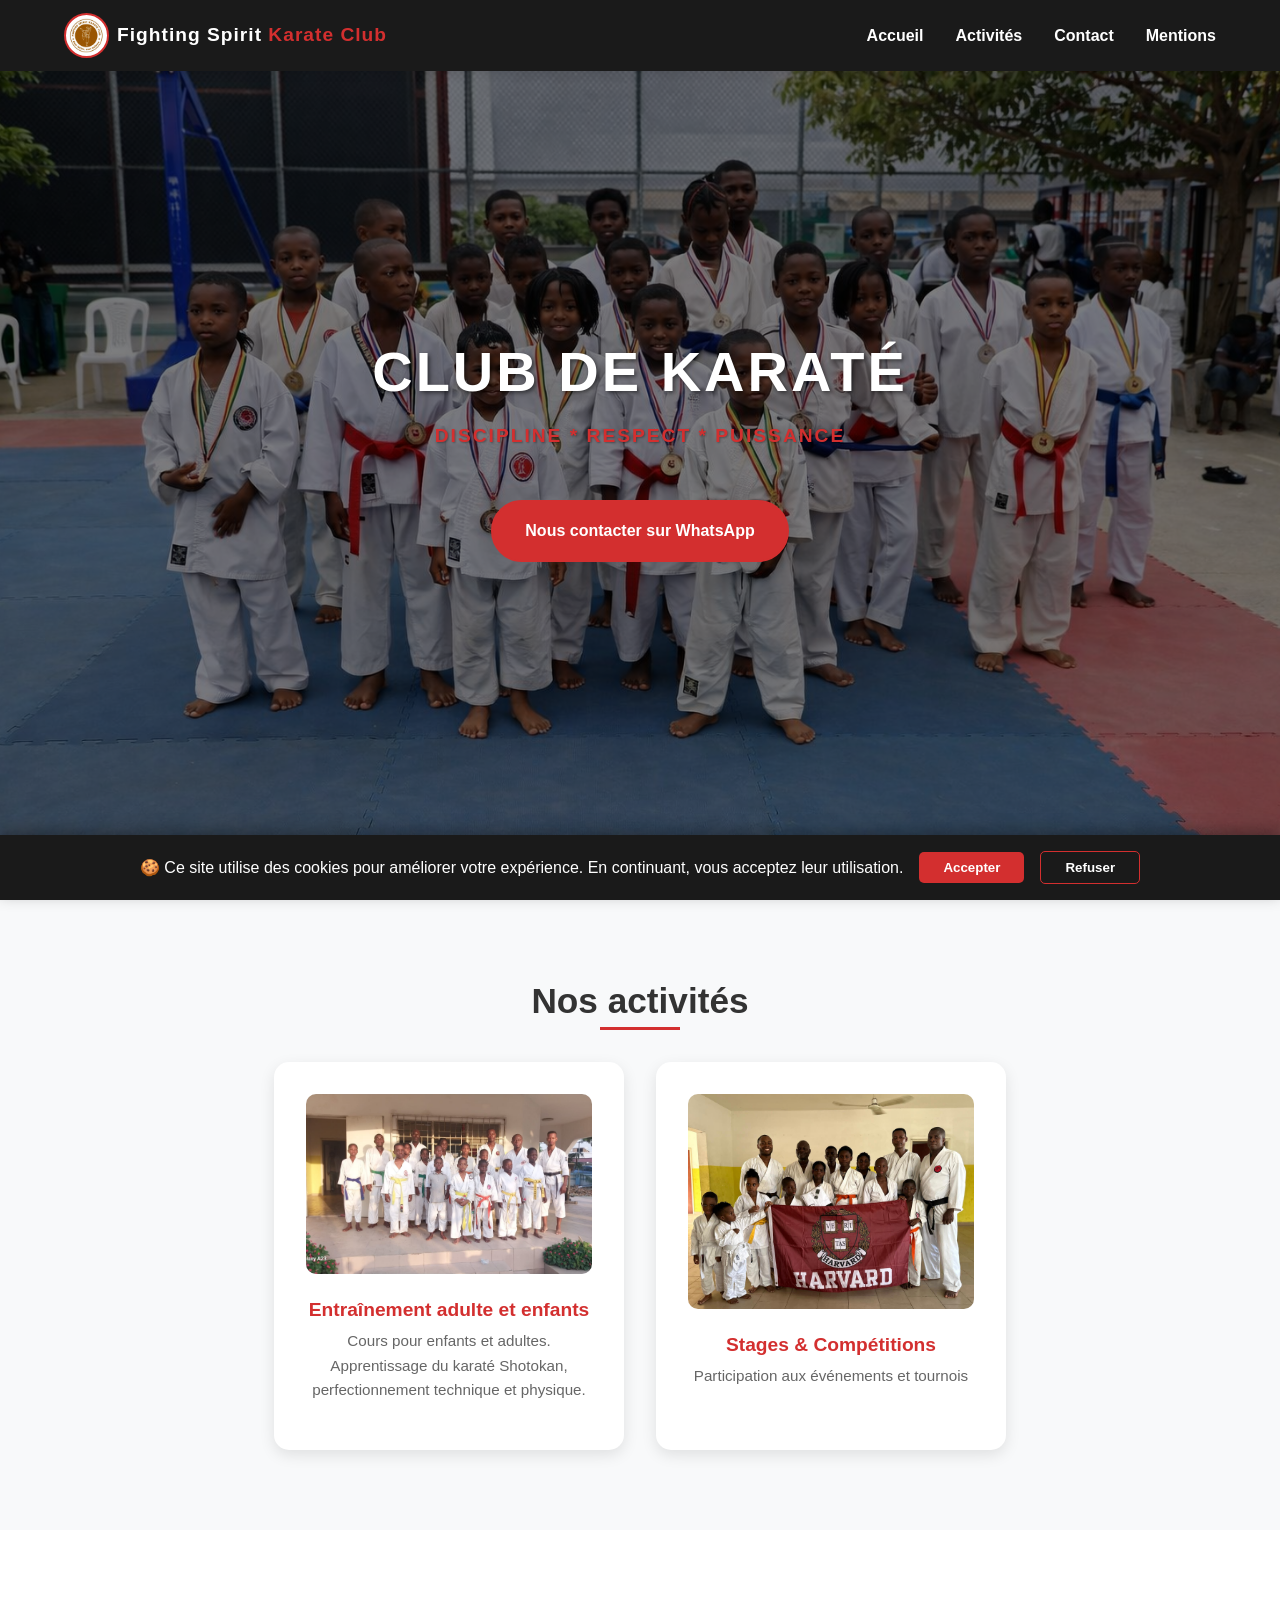
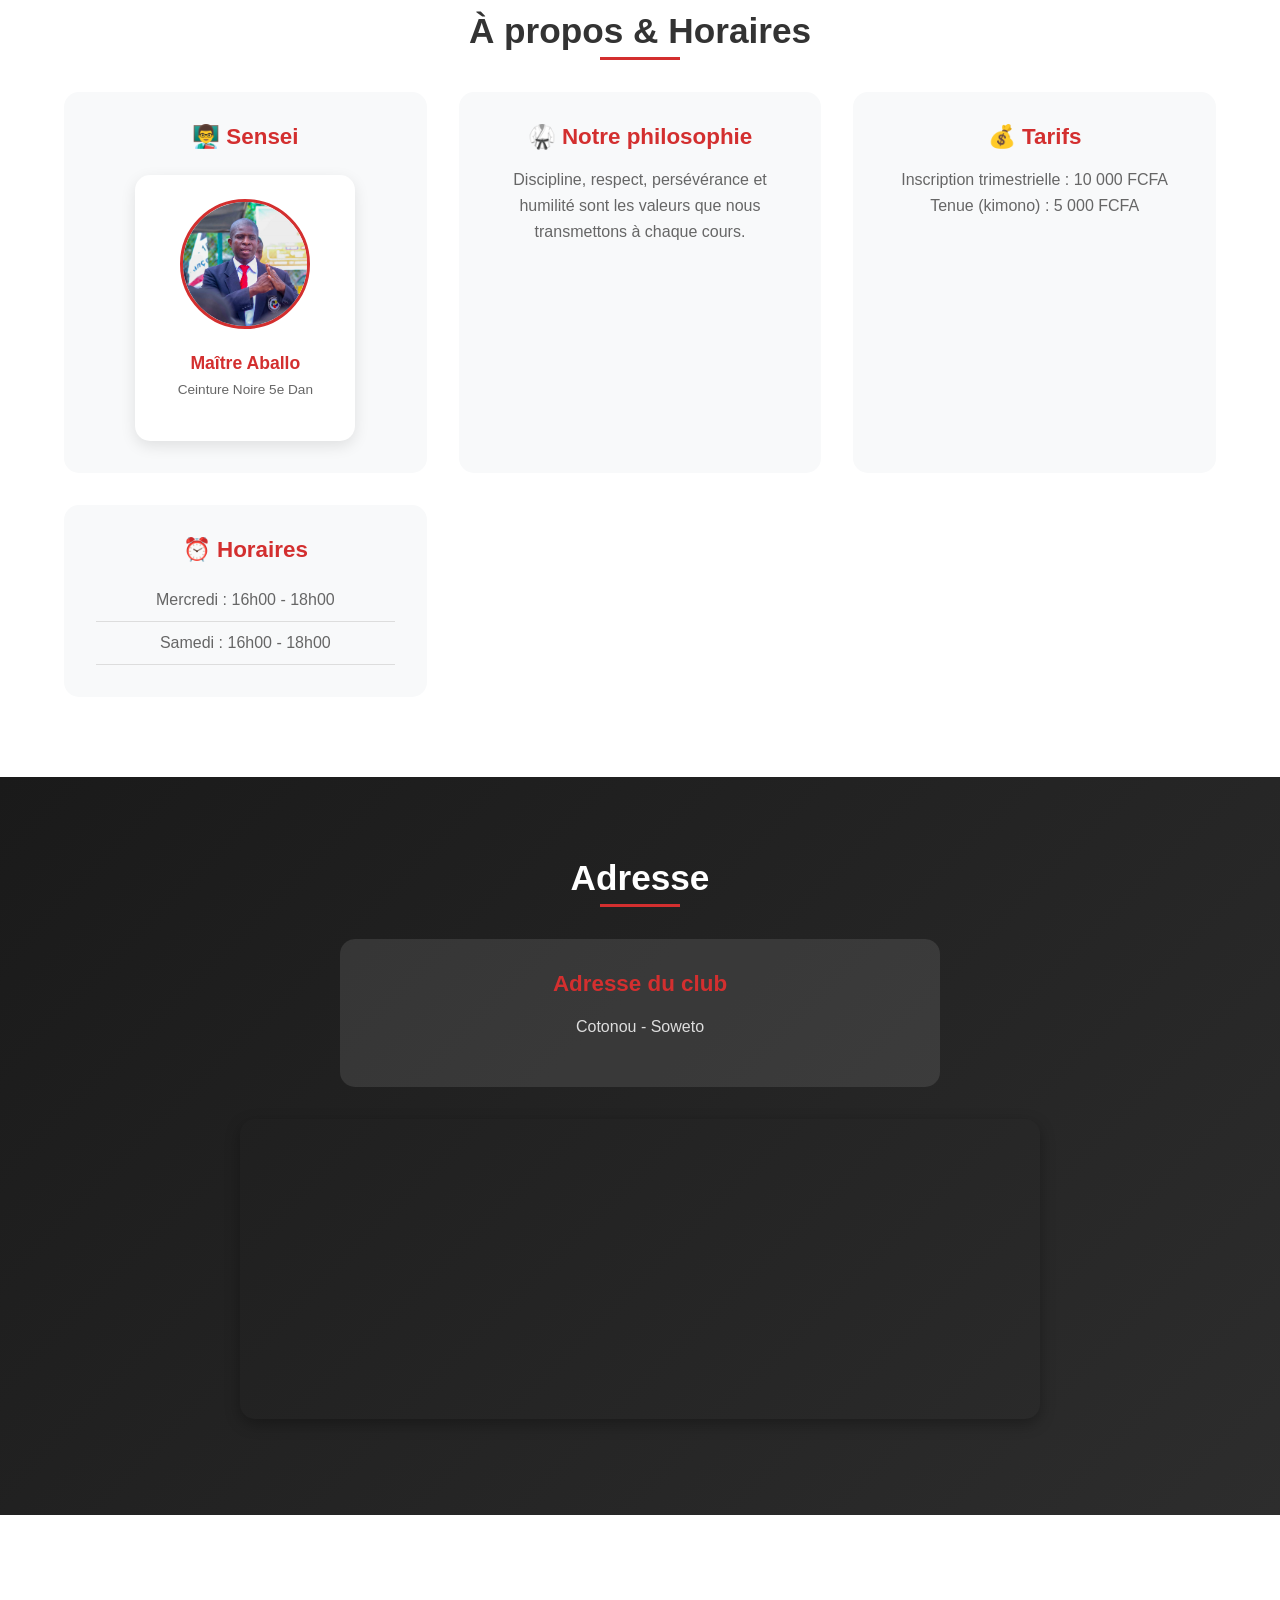
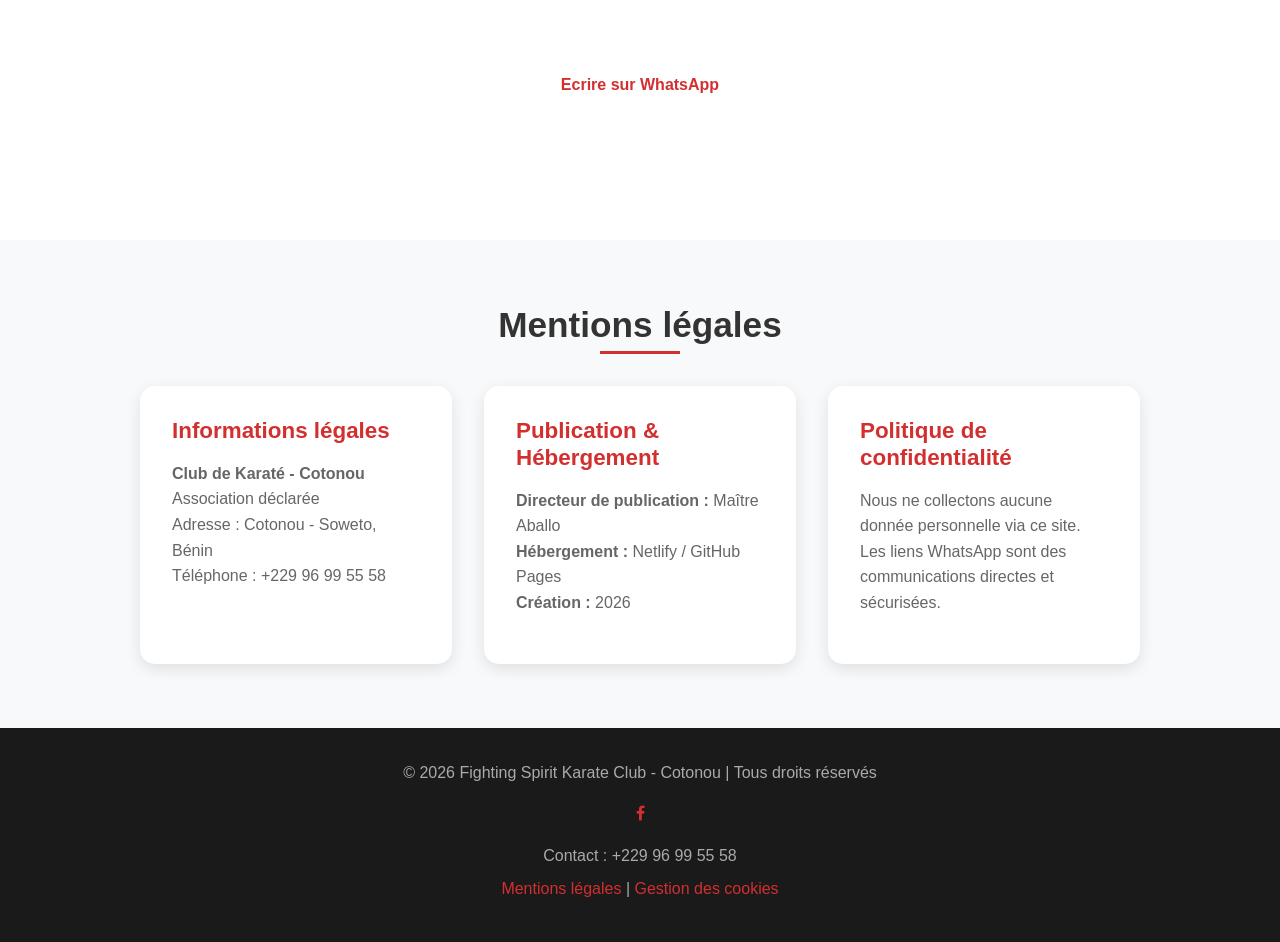
==== commit 38cf160a: "update" ====
--- a/index.html
+++ b/index.html
@@ -30,6 +30,12 @@
     <meta property="og:url" content="https://www.facebook.com/groups/221923285647810/">
     <meta property="og:type" content="website">
 
+    <!-- Nom complet pour Google -->
+    <meta name="business:name" content="Fighting Spirit Karate Club">
+    <meta name="place:location" content="Cotonou, Soweto, Bénin">
+
+    <!-- Lien vers ta page Facebook -->
+    <link rel="me" href="https://www.facebook.com/groups/221923285647810/">
 
     <!-- Favicon -->
     <link rel="icon" type="image/png" href="images/favicon.png">
--- a/style.css
+++ b/style.css
@@ -133,7 +133,7 @@
 }
 
 #hero {
-    background: url('images/h.jpg');
+    background: url('images/h.png');
     background-size: cover;
     background-position: center;
     background-attachment: fixed;
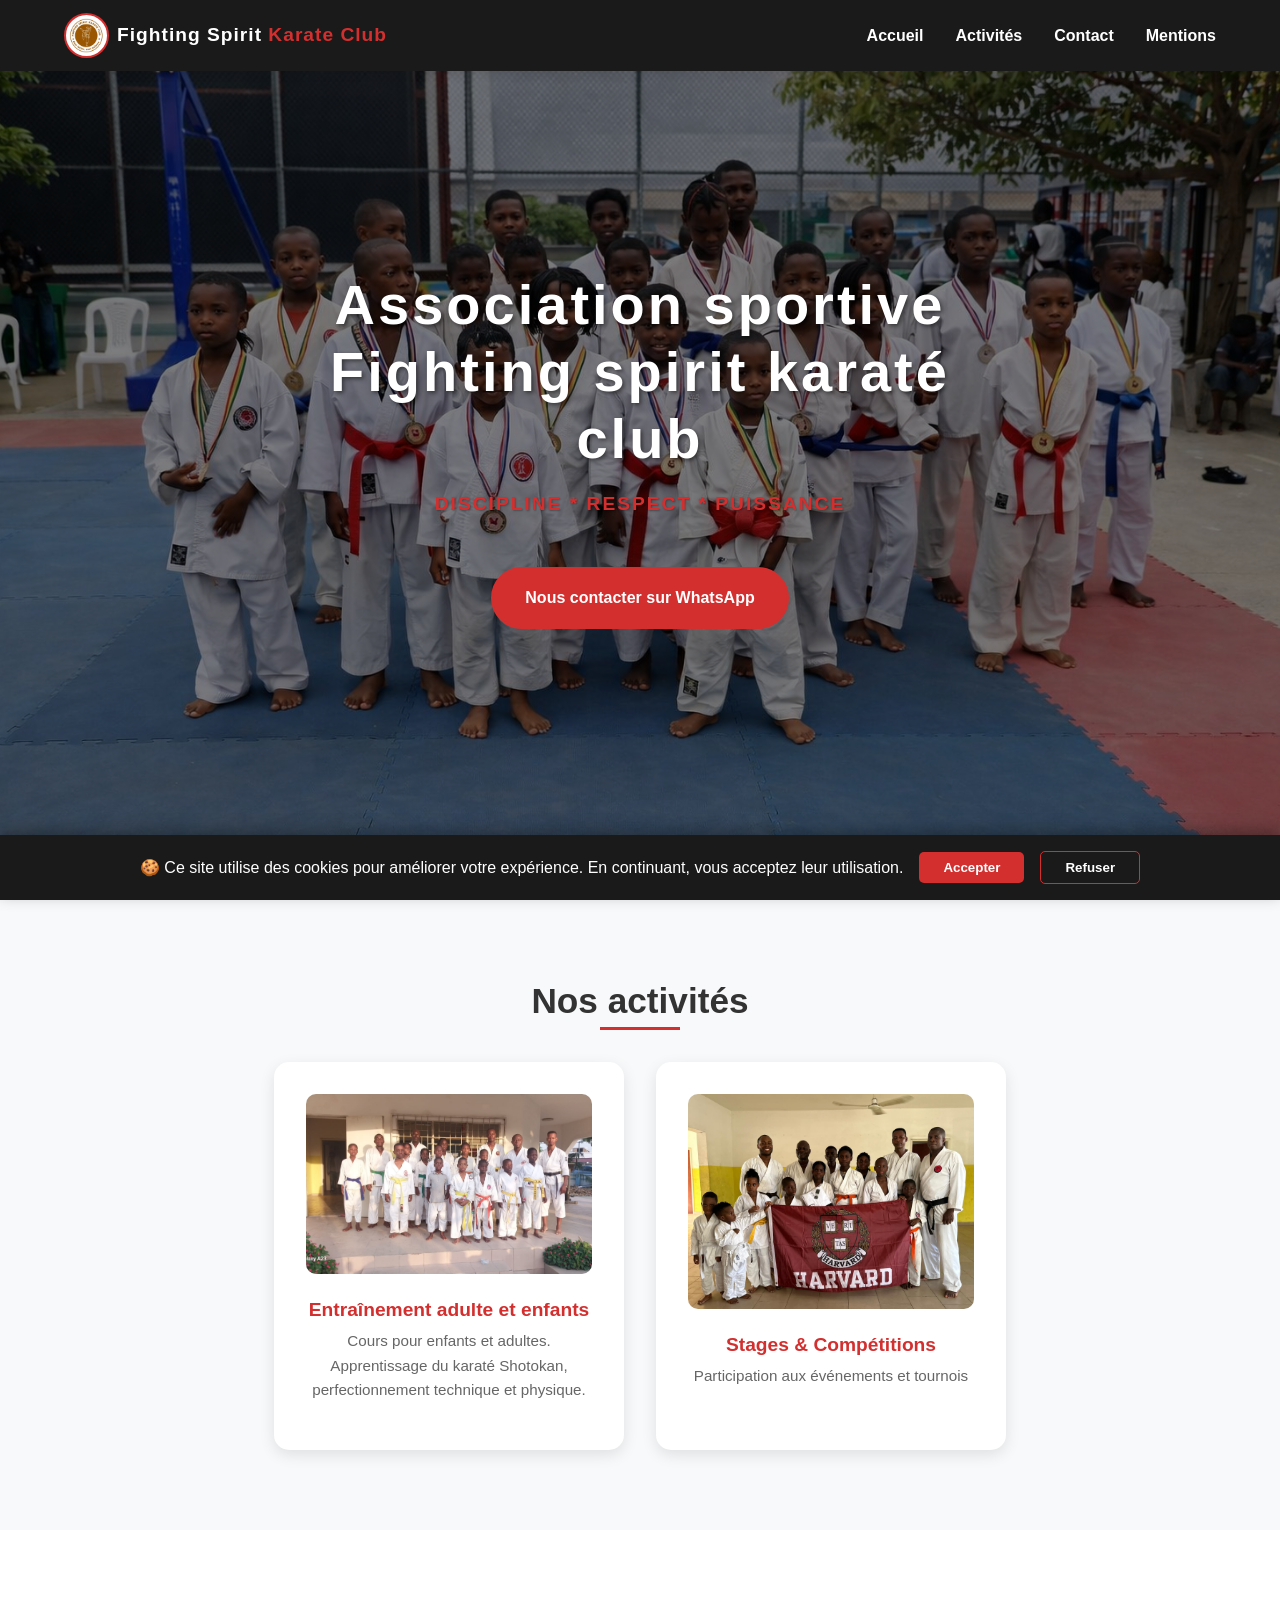
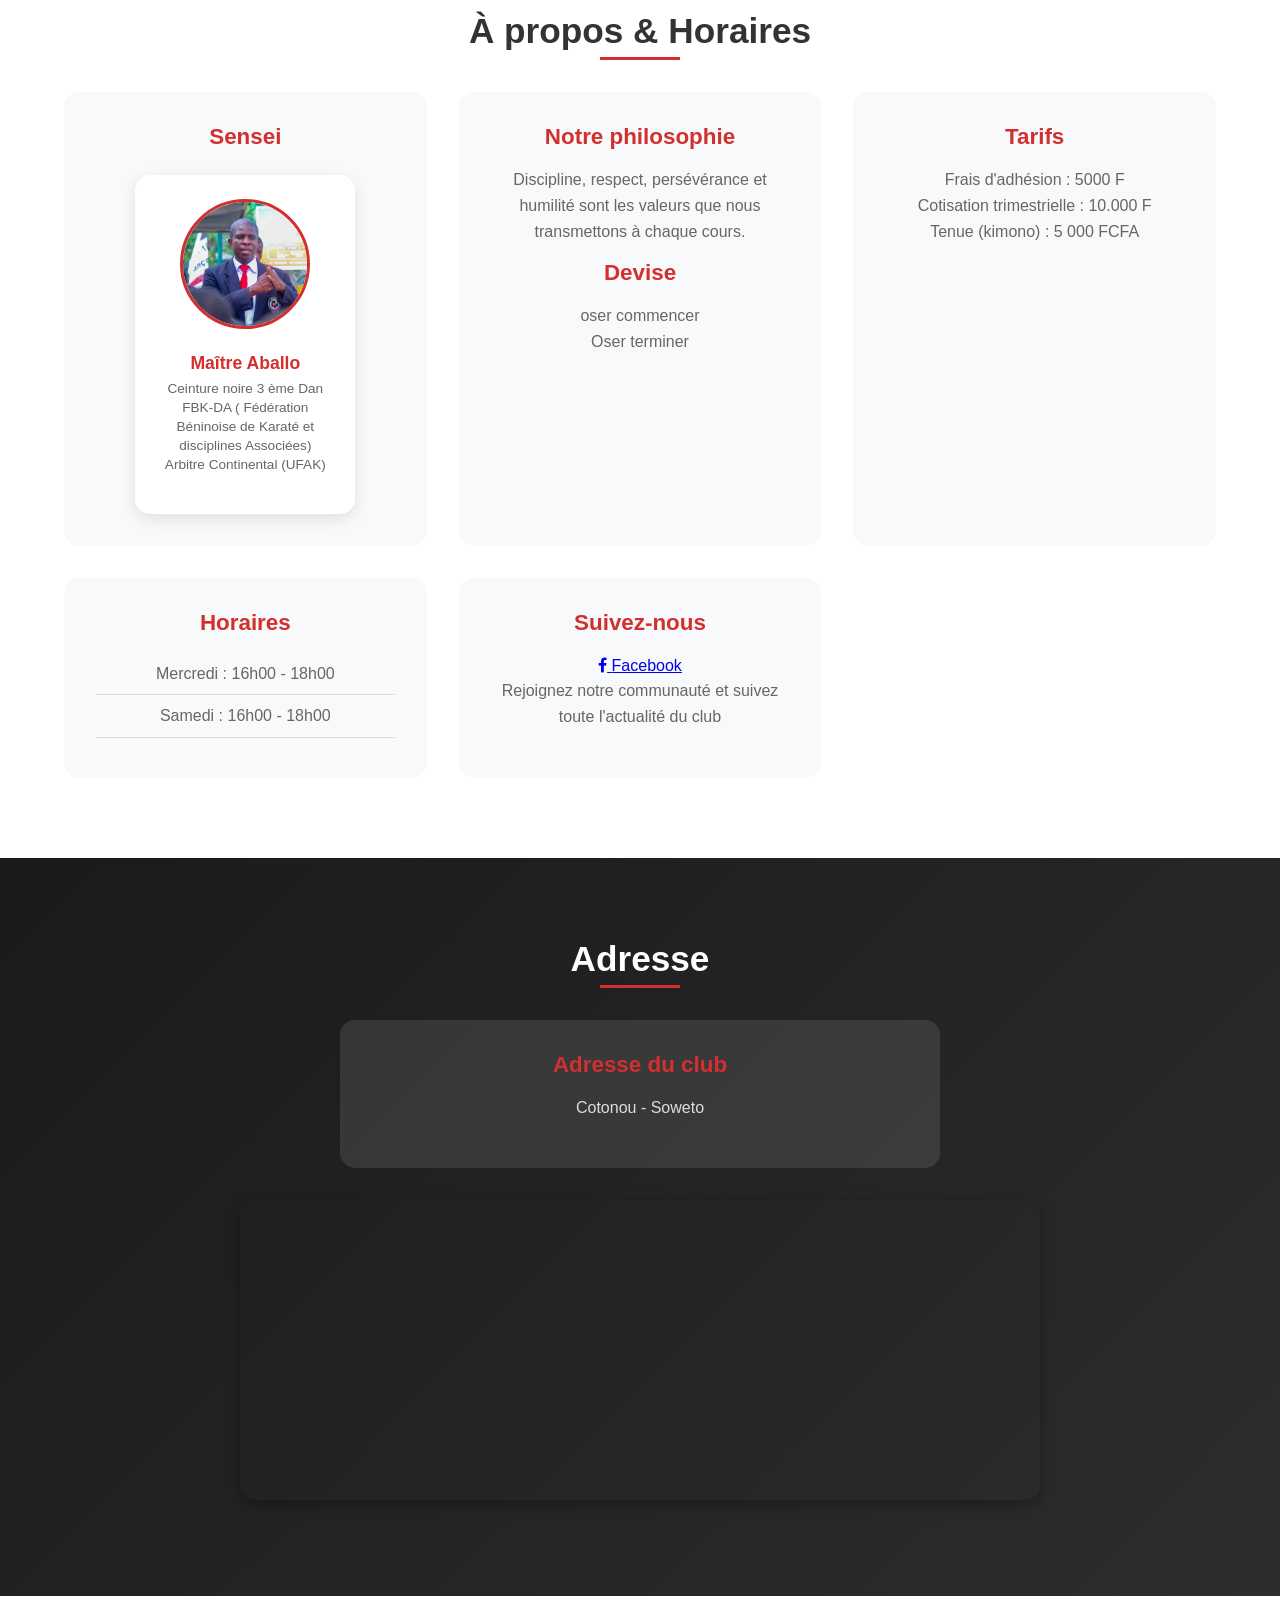
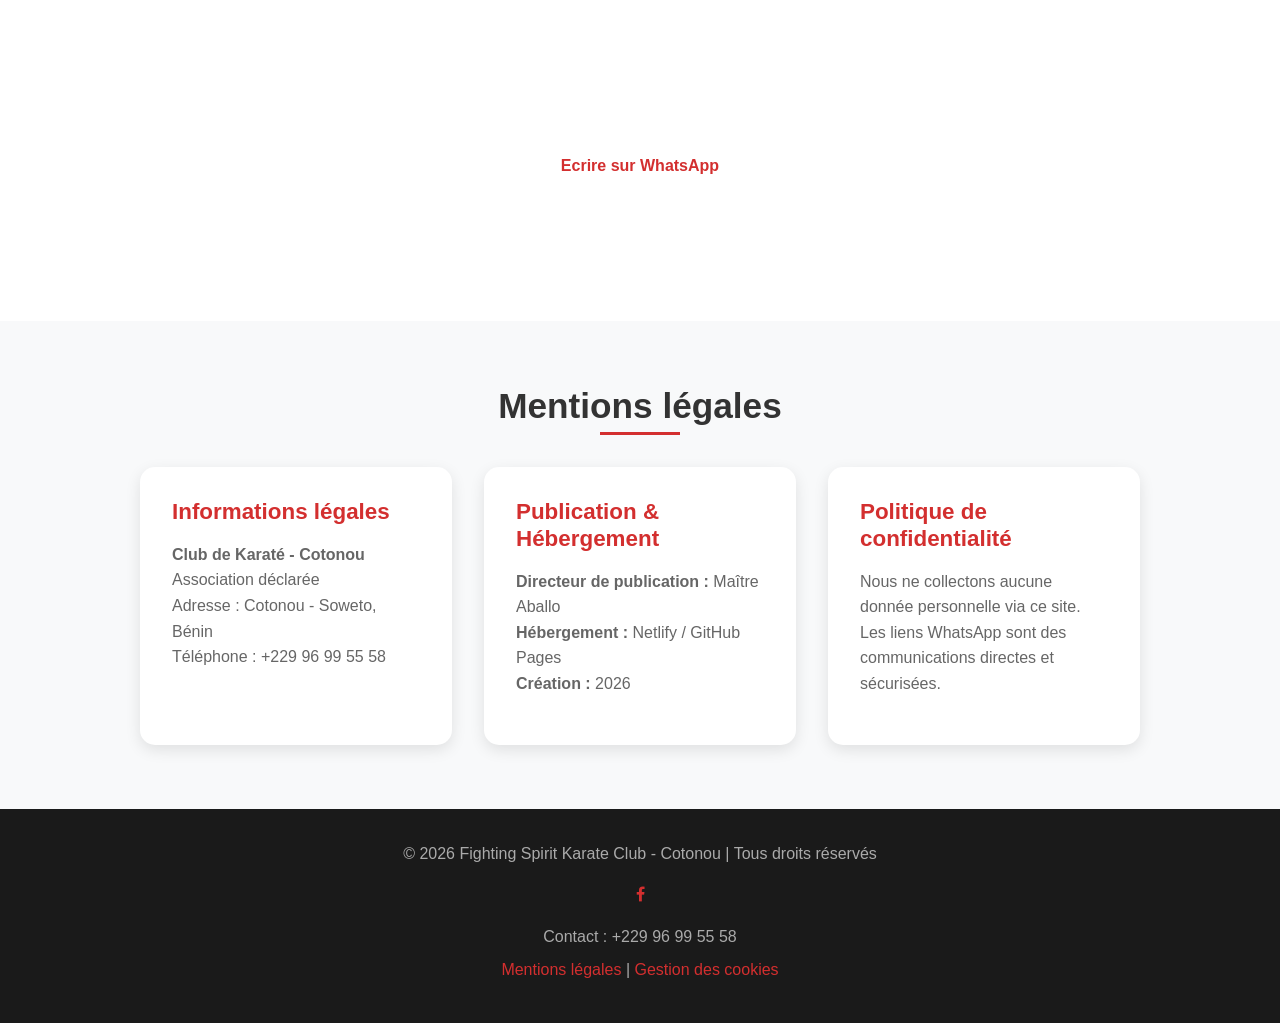
==== commit 104e0a80: "update" ====
--- a/index.html
+++ b/index.html
@@ -40,7 +40,7 @@
     <!-- Favicon -->
     <link rel="icon" type="image/png" href="images/favicon.png">
 
-    <title>Club de Karaté - Cotonou | Cours enfants & adultes</title>
+    <title>Association sportive Fighting spirit karaté club - Cotonou | Cours enfants & adultes</title>
     <link rel="stylesheet" href="https://cdnjs.cloudflare.com/ajax/libs/font-awesome/4.7.0/css/font-awesome.css">
     <link rel="stylesheet" href="style.css">
 
@@ -86,7 +86,7 @@
         <section id="hero">
             <div>
                 <header>
-                    <h1>CLUB DE KARATÉ</h1>
+                    <h1>Association sportive Fighting spirit karaté club</h1>
                     <p>DISCIPLINE * RESPECT * PUISSANCE</p>
                 </header>
                 <a href="https://wa.me/22996995558?text=Bonjour%2C%20je%20veux%20inscrire%20mon%20enfant%20au%20karat%C3%A9"
@@ -122,32 +122,53 @@
             <h2>À propos & Horaires</h2>
             <div>
                 <div>
-                    <h3>👨‍🏫 Sensei</h3>
+                    <h3>Sensei</h3>
                     <div class="team-container">
                         <div class="team-card">
                             <img src="images/galerie/sensei.jpg" alt="Maître Aballlo">
                             <h4>Maître Aballo</h4>
-                            <p>Ceinture Noire 5e Dan</p>
+                            <p>Ceinture noire 3 ème Dan <br>
+
+                                FBK-DA ( Fédération Béninoise de Karaté et disciplines Associées)
+                                <br>
+                                Arbitre Continental (UFAK)
+                            </p>
                         </div>
                     </div>
                 </div>
                 <div>
-                    <h3>🥋 Notre philosophie</h3>
+                    <h3>Notre philosophie</h3>
                     <p>Discipline, respect, persévérance et humilité sont les valeurs que nous transmettons à chaque
                         cours.</p>
-                </div>
-                <div>
-                    <h3>💰 Tarifs</h3>
-                    <p>Inscription trimestrielle : 10 000 FCFA<br>
+
+                    <h3>Devise</h3>
+                    <p>oser commencer <br>
+                        Oser terminer </p>
+                </div>
+                <div>
+                    <h3>Tarifs</h3>
+                    <p>Frais d'adhésion : 5000 F <br>
+                        Cotisation trimestrielle : 10.000 F <br>
                         Tenue (kimono) : 5 000 FCFA</p>
                 </div>
                 <div>
-                    <h3>⏰ Horaires</h3>
+                    <h3>Horaires</h3>
                     <ul>
                         <li>Mercredi : 16h00 - 18h00</li>
                         <li>Samedi : 16h00 - 18h00</li>
                     </ul>
                 </div>
+                <div>
+                    <h3>Suivez-nous</h3>
+                    <div class="social-about">
+                        <a href="https://www.facebook.com/groups/221923285647810/" class="social-about-link"
+                            target="_blank">
+                            <i class="fa fa-facebook"></i>
+                            <span>Facebook</span>
+                        </a>
+                    </div>
+                    <p class="social-message">Rejoignez notre communauté et suivez toute l'actualité du club</p>
+                </div>
             </div>
         </section>
         <!-- fin apropos & horaire sect -->
@@ -163,8 +184,8 @@
             <!-- Carte Google Maps -->
             <iframe
                 src="https://www.google.com/maps/embed?pb=!1m18!1m12!1m3!1d3965.1742553709582!2d2.4420215999999897!3d6.371490500000001!2m3!1f0!2f0!3f0!3m2!1i1024!2i768!4f13.1!3m3!1m2!1s0x1023553d14e33fa9%3A0xce7c4f4a58ee590b!2sCentre%20sportif%20Sow%C3%A9to!5e0!3m2!1sfr!2sbj!4v1776103409324!5m2!1sfr!2sbj"
-                width="600" height="450" style="border:0;" allowfullscreen="" loading="lazy"
-                referrerpolicy="no-referrer-when-downgrade"></iframe>
+                width="100%" height="300" style="border:0; border-radius: 15px;" allowfullscreen="" loading="lazy">
+            </iframe>
         </section>
         <!-- fin adresse sect -->
 
--- a/style.css
+++ b/style.css
@@ -8,7 +8,7 @@
  * ============================================
  */
 
- * {
+* {
     margin: 0;
     padding: 0;
     box-sizing: border-box;
@@ -21,7 +21,10 @@
     background-color: #fff;
 }
 
-h1, h2, h3, h4 {
+h1,
+h2,
+h3,
+h4 {
     font-weight: 700;
     line-height: 1.2;
     margin-bottom: 1rem;
@@ -158,7 +161,7 @@
     z-index: 1;
 }
 
-#hero > div {
+#hero>div {
     position: relative;
     z-index: 2;
     max-width: 800px;
@@ -205,7 +208,7 @@
     background: #f8f9fa;
 }
 
-#activites > div {
+#activites>div {
     display: flex;
     gap: 2rem;
     justify-content: center;
@@ -256,7 +259,7 @@
     background: white;
 }
 
-#apropos > div {
+#apropos>div {
     display: grid;
     grid-template-columns: repeat(auto-fit, minmax(320px, 1fr));
     gap: 2rem;
@@ -264,7 +267,7 @@
     margin: 0 auto;
 }
 
-#apropos > div > div {
+#apropos>div>div {
     text-align: center;
     padding: 2rem;
     background: #f8f9fa;
@@ -272,7 +275,7 @@
     transition: transform 0.3s ease;
 }
 
-#apropos > div > div:hover {
+#apropos>div>div:hover {
     transform: translateY(-5px);
 }
 
@@ -304,6 +307,15 @@
     cursor: pointer;
     transition: transform 0.3s, box-shadow 0.3s;
     box-shadow: 0 5px 15px rgba(0, 0, 0, 0.1);
+}
+
+.team-card p {
+    font-size: 0.75rem;
+    line-height: 1.4;
+    font-size: 0.85rem;
+    color: #666;
+    margin-bottom: 1rem;
+
 }
 
 .team-card:hover {
@@ -326,11 +338,6 @@
     font-size: 1.1rem;
 }
 
-.team-card p {
-    font-size: 0.85rem;
-    color: #666;
-    margin-bottom: 1rem;
-}
 
 .team-btn {
     background: #d32f2f;
@@ -445,7 +452,7 @@
     margin: 0 auto;
 }
 
-.mentions-container > div {
+.mentions-container>div {
     flex: 1;
     min-width: 250px;
     background: white;
@@ -584,6 +591,7 @@
         opacity: 0;
         transform: scale(0.9);
     }
+
     to {
         opacity: 1;
         transform: scale(1);
@@ -653,11 +661,11 @@
         padding: 1rem;
     }
 
-    .mentions-container > div {
+    .mentions-container>div {
         min-width: 100%;
     }
 
-    #apropos > div {
+    #apropos>div {
         grid-template-columns: 1fr;
         gap: 1.5rem;
     }
@@ -796,7 +804,8 @@
     object-fit: contain;
 }
 
-.gallery-prev, .gallery-next {
+.gallery-prev,
+.gallery-next {
     background: #d32f2f;
     color: white;
     border: none;
@@ -807,7 +816,8 @@
     transition: 0.3s;
 }
 
-.gallery-prev:hover, .gallery-next:hover {
+.gallery-prev:hover,
+.gallery-next:hover {
     background: white;
     color: #d32f2f;
     transform: scale(1.1);
@@ -841,20 +851,22 @@
 }
 
 @media (max-width: 768px) {
-    .gallery-prev, .gallery-next {
+
+    .gallery-prev,
+    .gallery-next {
         font-size: 1rem;
         padding: 0.3rem 0.8rem;
     }
-    
+
     .gallery-thumbnails img {
         width: 60px;
         height: 45px;
     }
-    
+
     #galleryImage {
         max-height: 300px;
     }
-    
+
     .gallery-modal-content {
         padding: 1rem;
     }
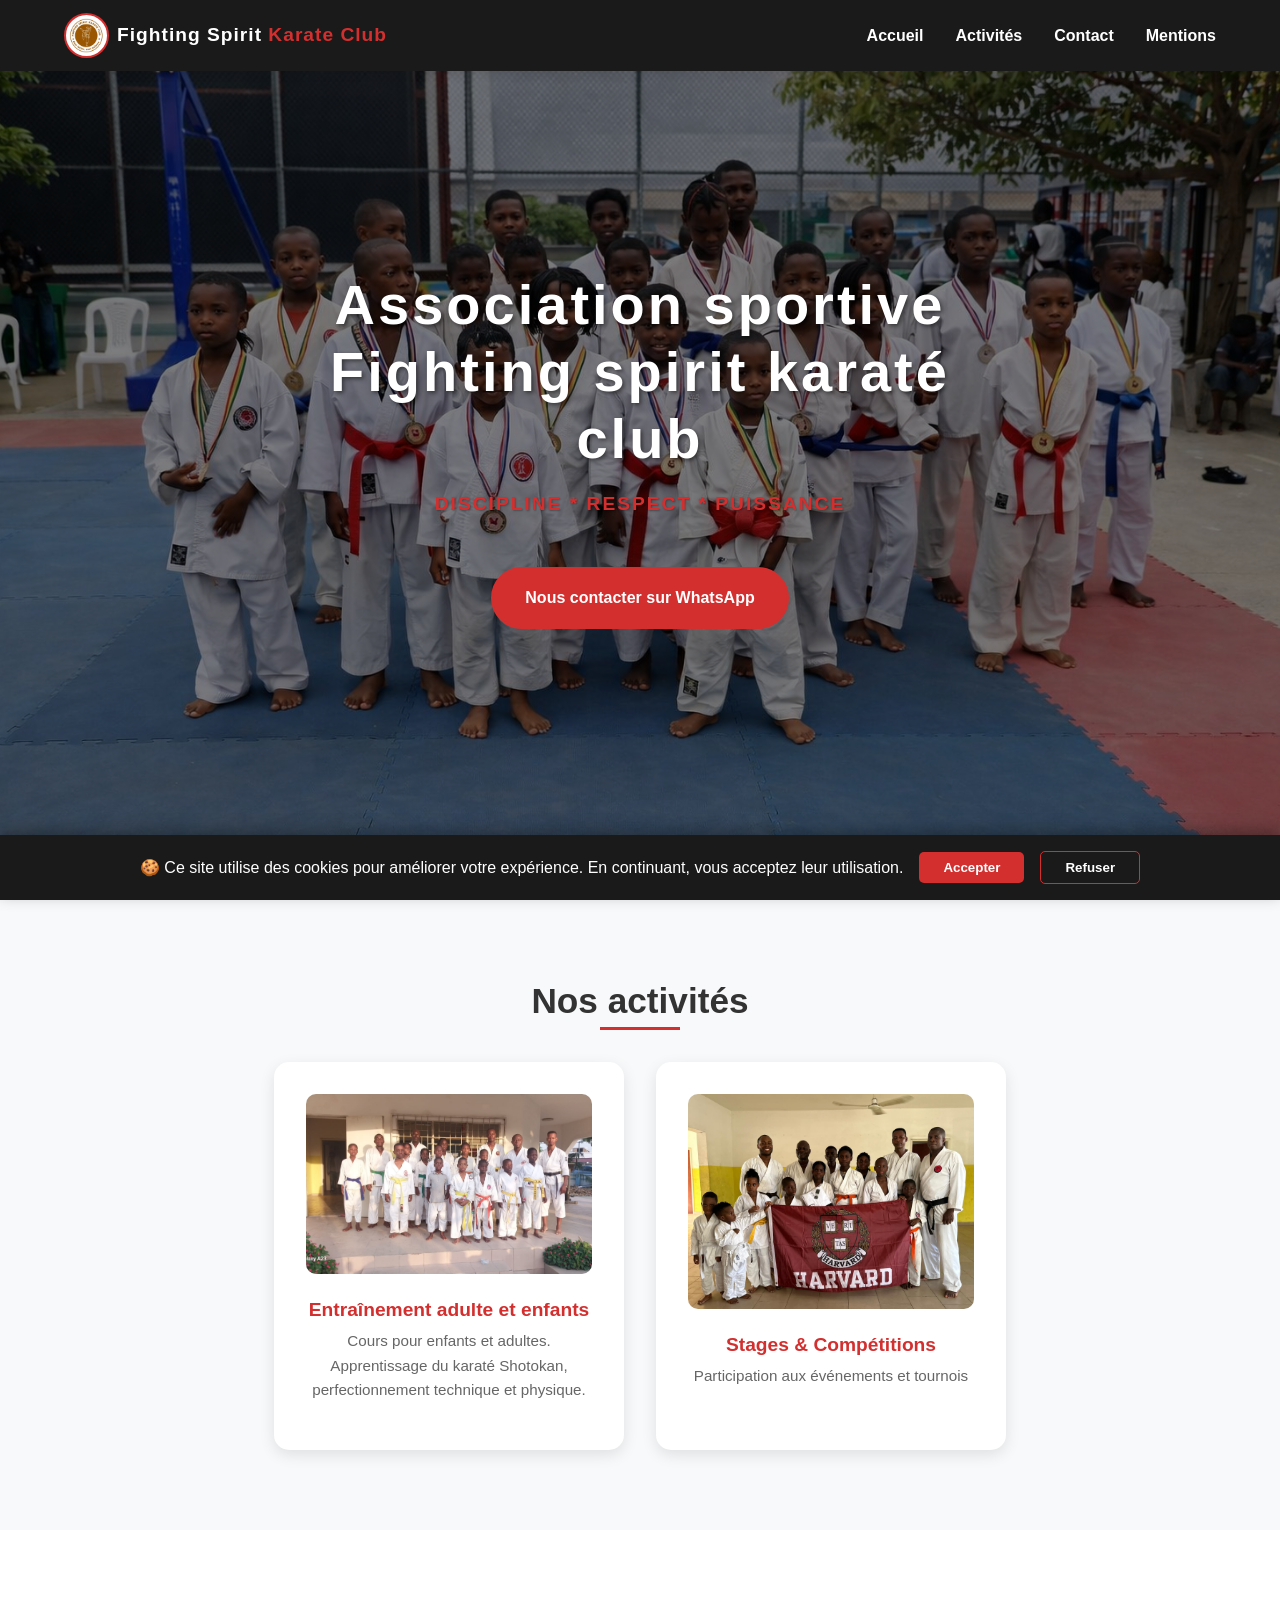
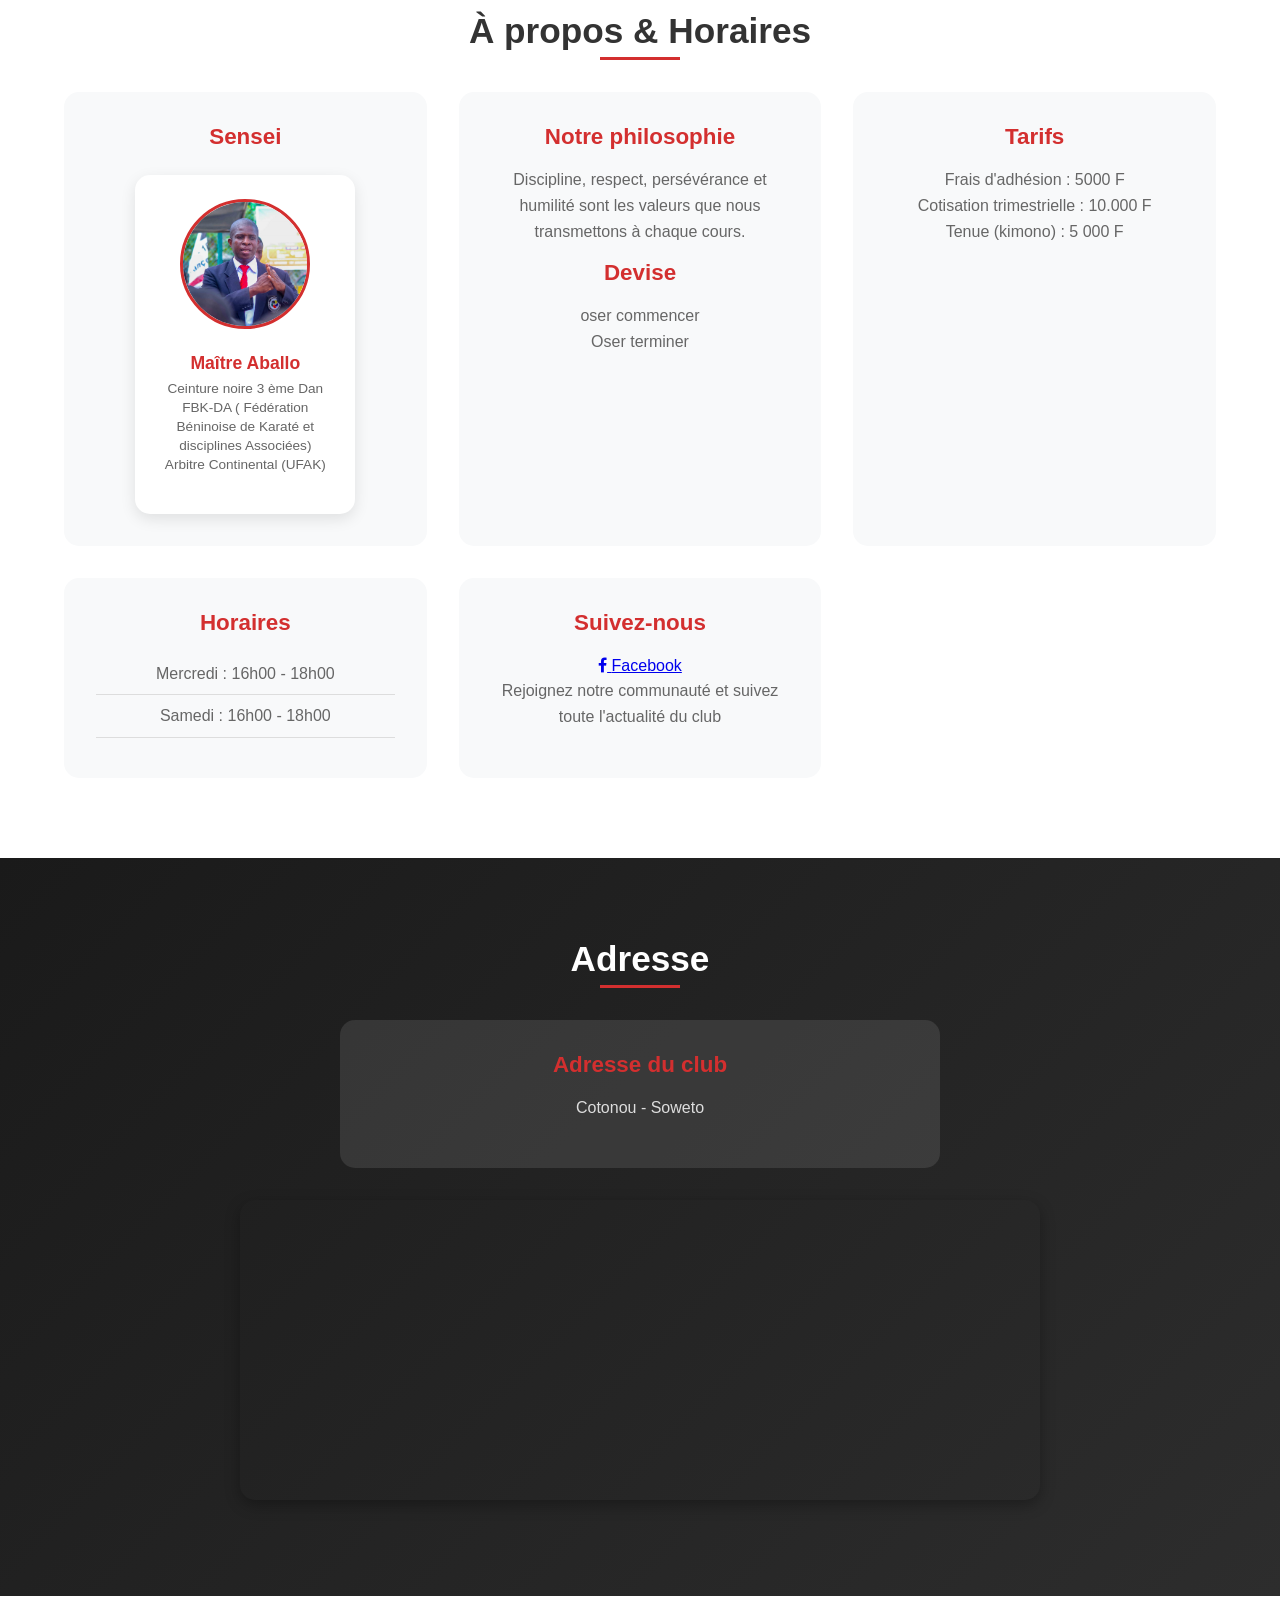
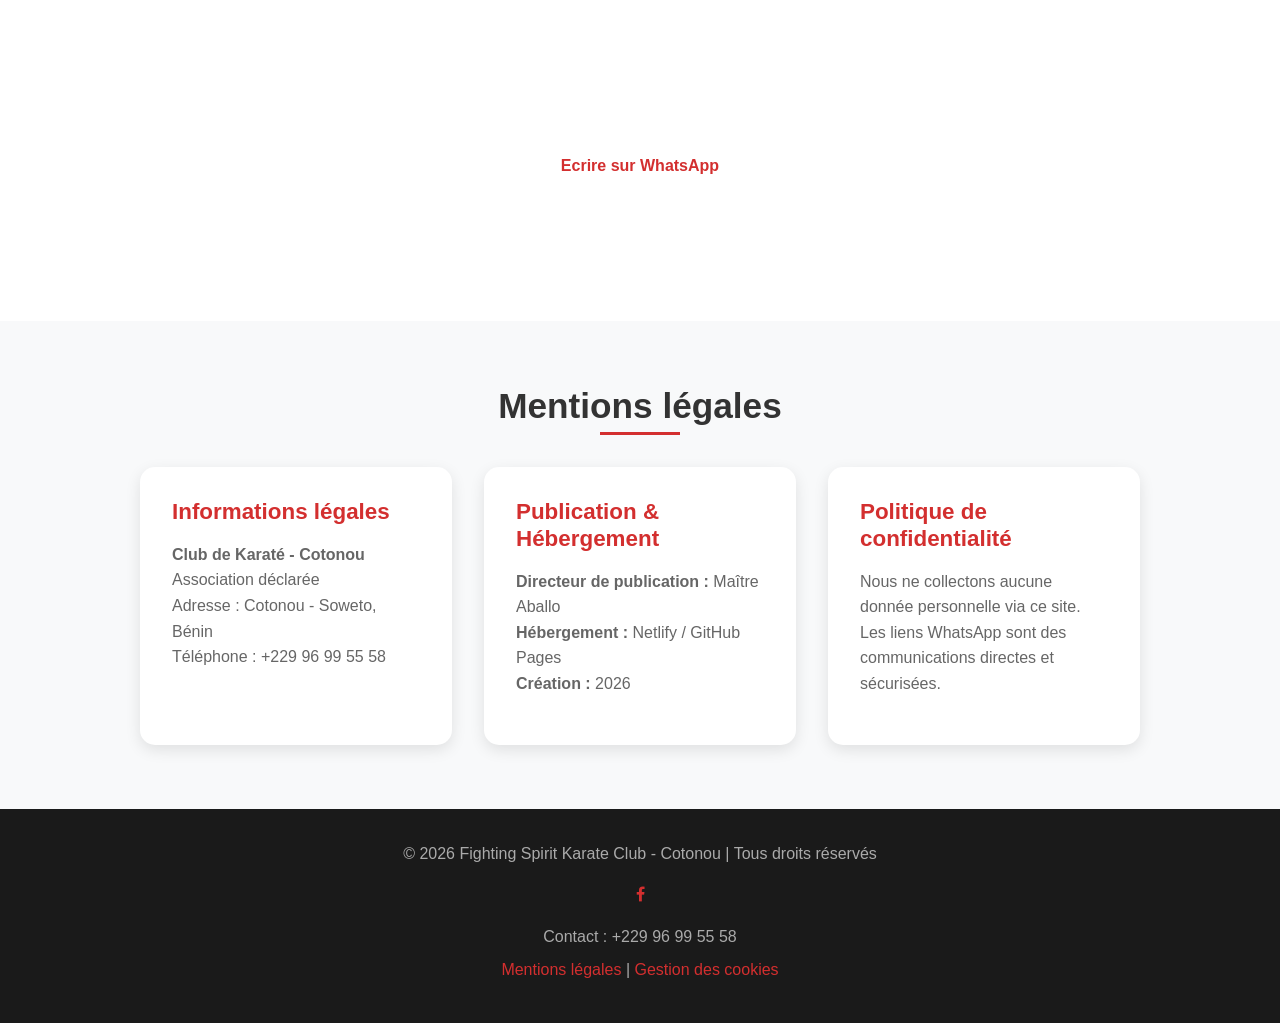
==== commit f6894d56: "update" ====
--- a/index.html
+++ b/index.html
@@ -149,7 +149,7 @@
                     <h3>Tarifs</h3>
                     <p>Frais d'adhésion : 5000 F <br>
                         Cotisation trimestrielle : 10.000 F <br>
-                        Tenue (kimono) : 5 000 FCFA</p>
+                        Tenue (kimono) : 5 000 F</p>
                 </div>
                 <div>
                     <h3>Horaires</h3>
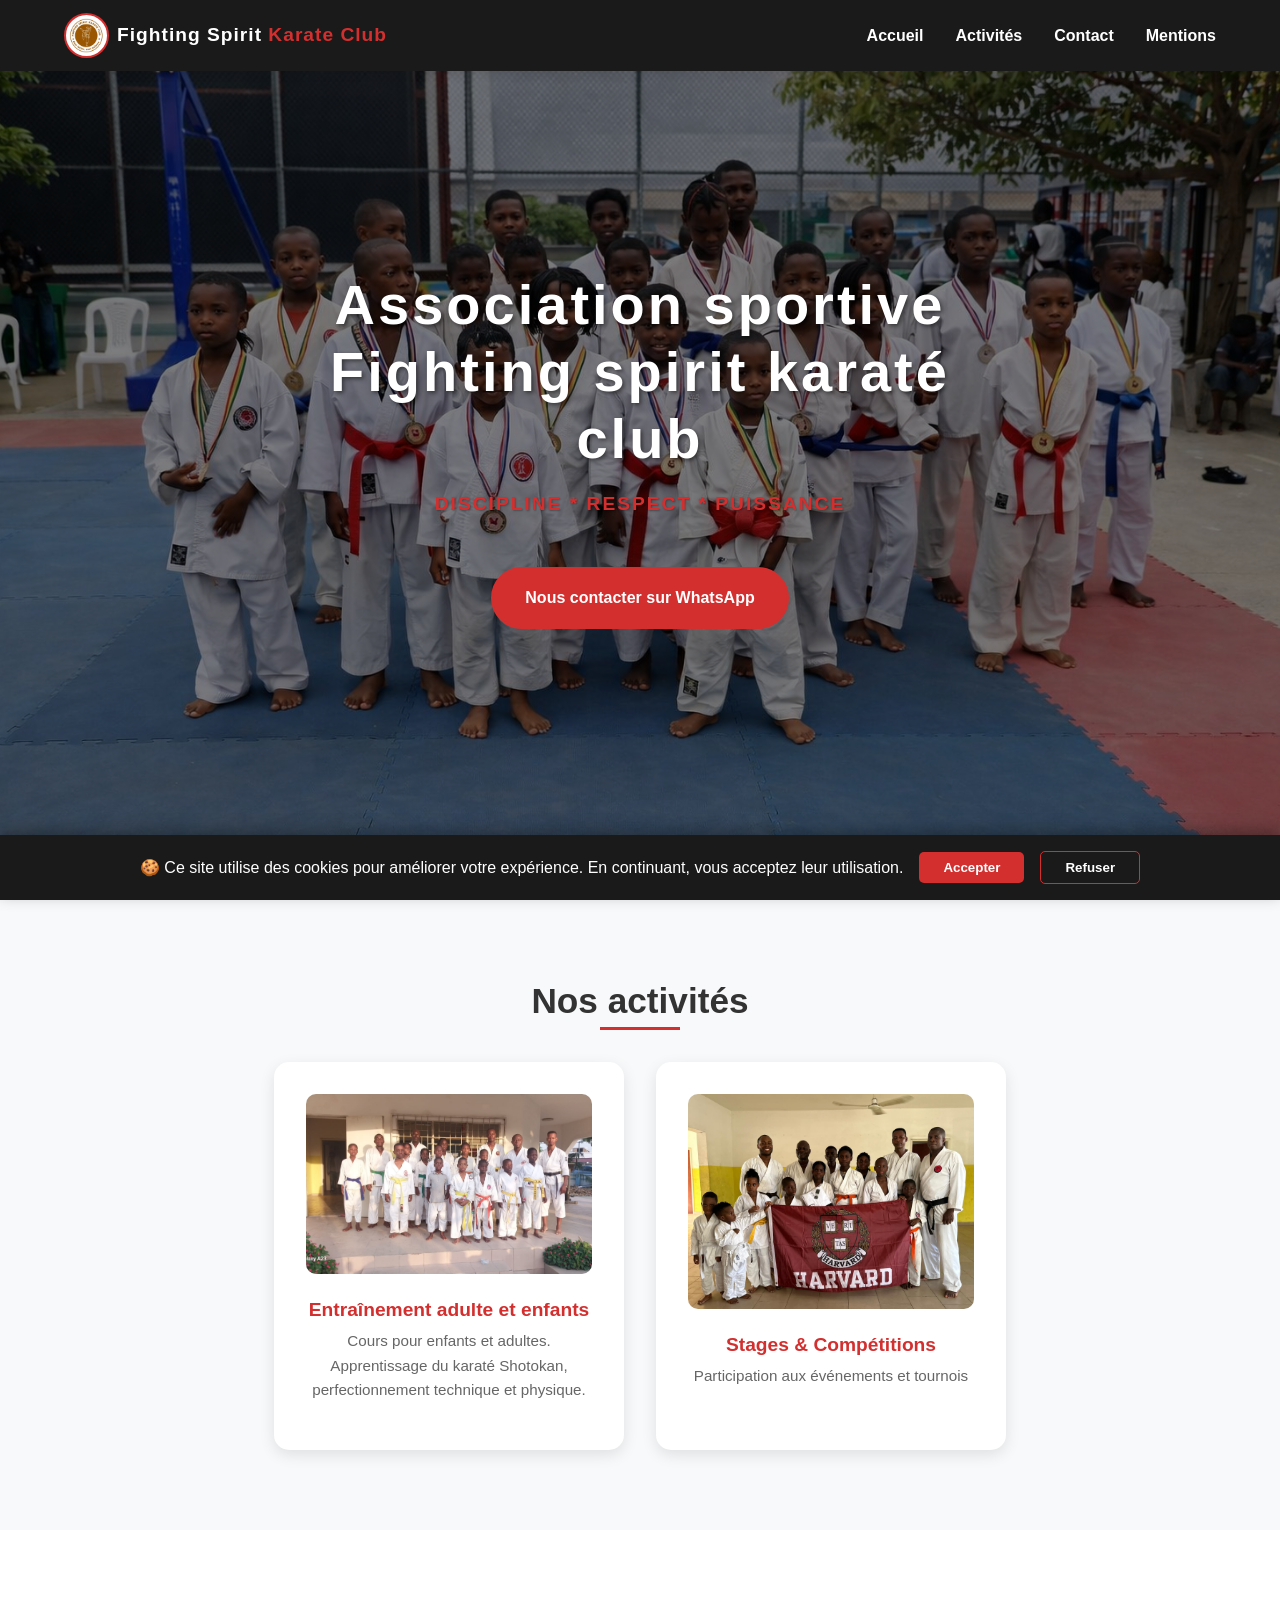
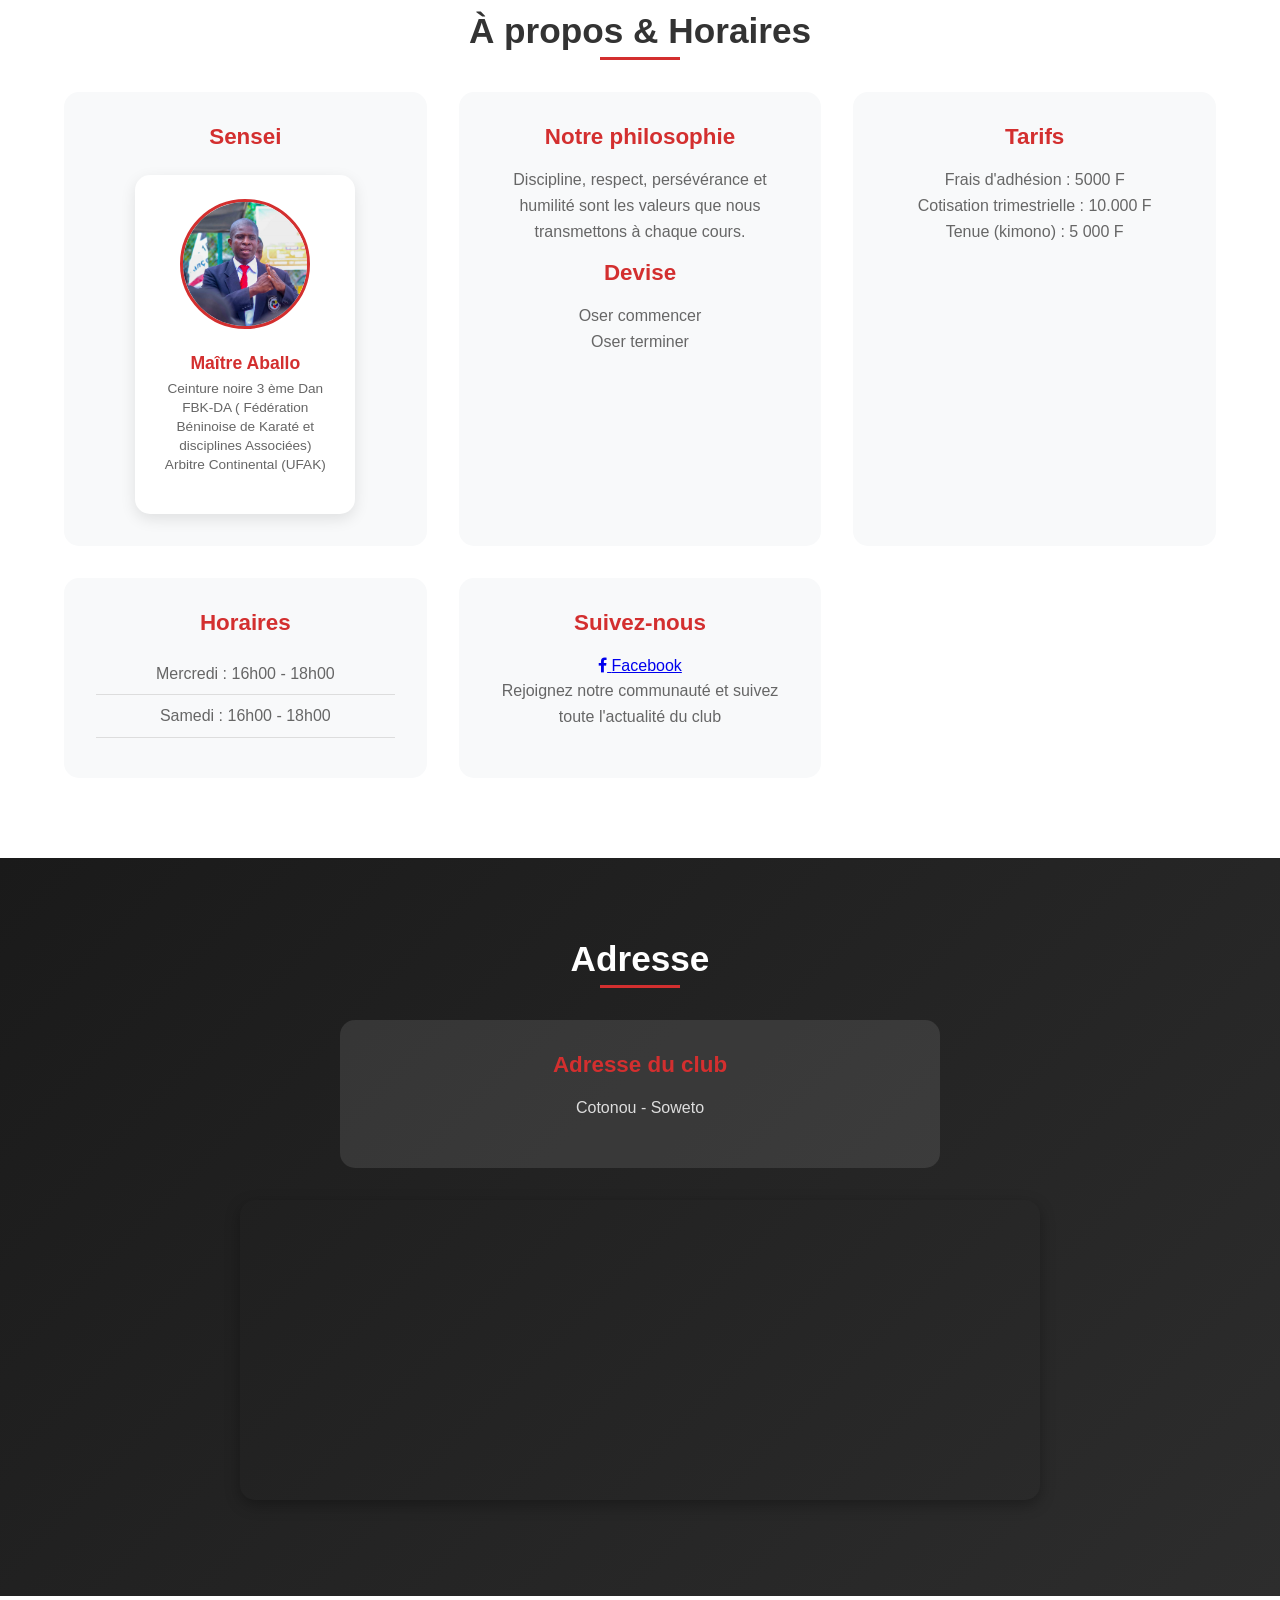
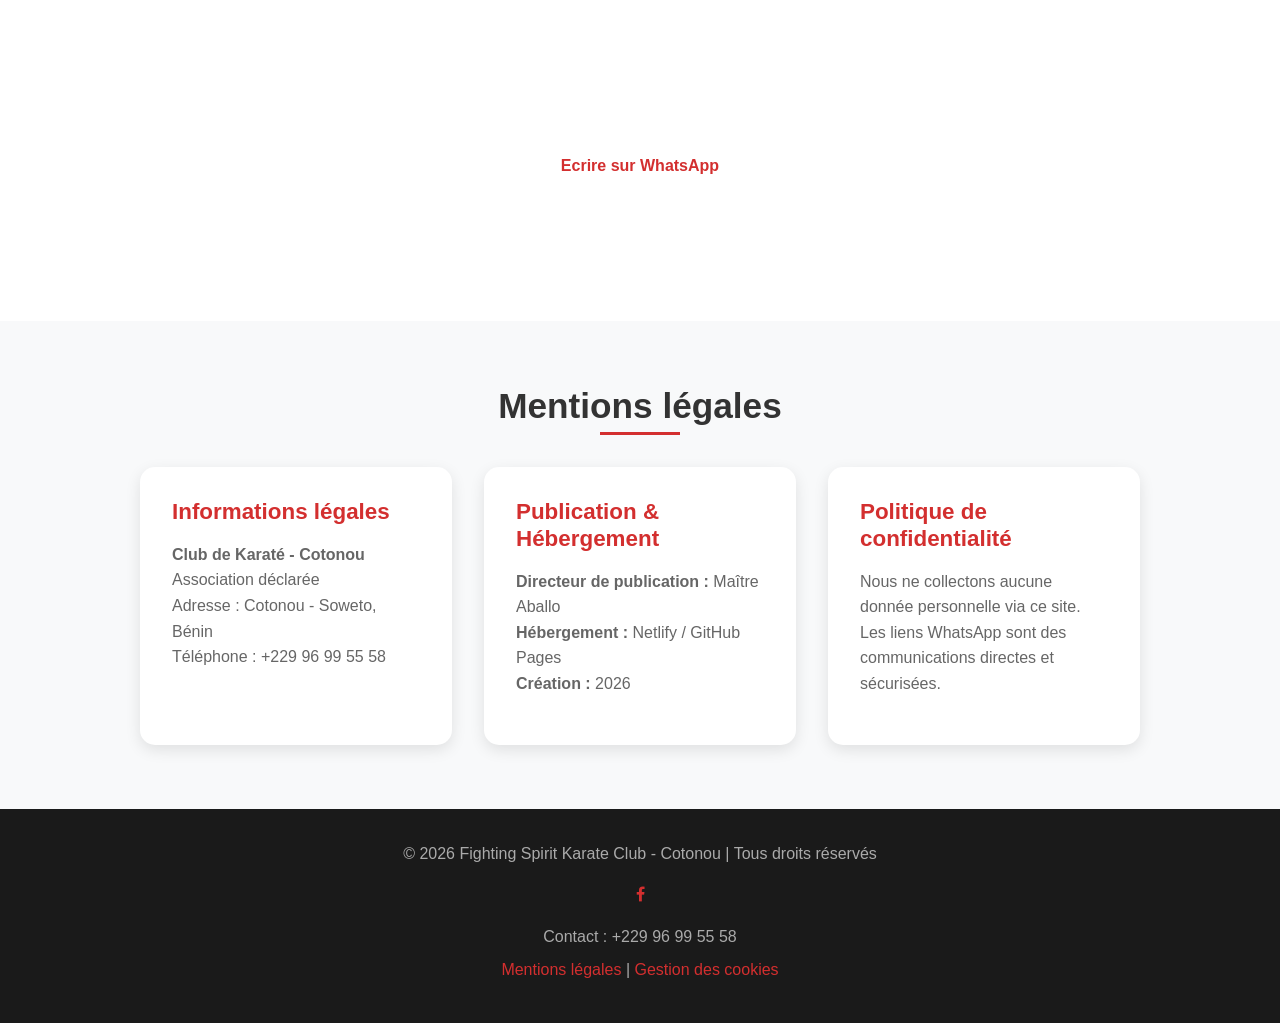
==== commit 885c616e: "update" ====
--- a/index.html
+++ b/index.html
@@ -142,7 +142,7 @@
                         cours.</p>
 
                     <h3>Devise</h3>
-                    <p>oser commencer <br>
+                    <p>Oser commencer <br>
                         Oser terminer </p>
                 </div>
                 <div>
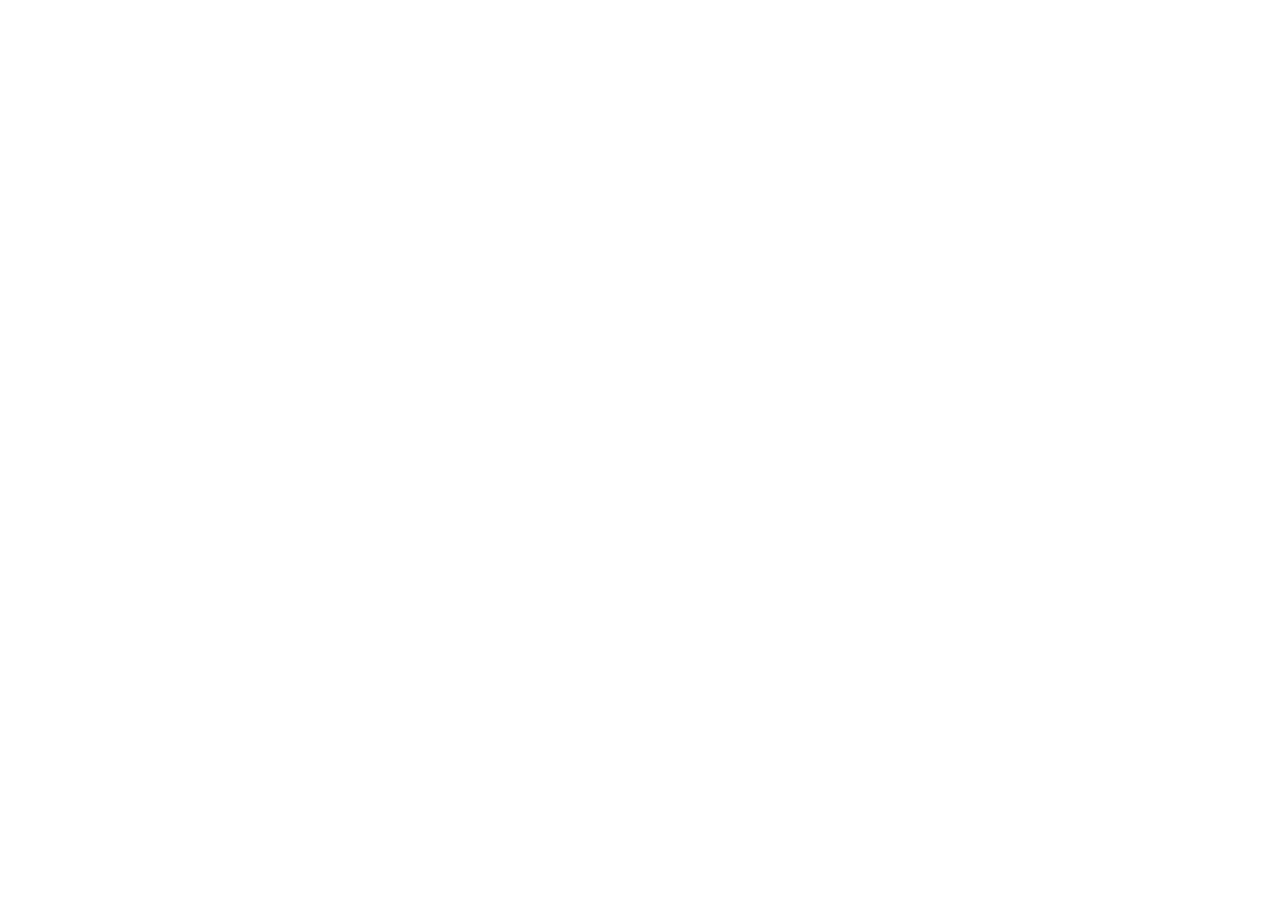
==== commit 4fc4e091: "change all" ====
--- a/index.html
+++ b/index.html
@@ -1,309 +1,16 @@
-<!-- 
- * ============================================
- * PROJET : Club de Karaté - Cotonou
- * VERSION : 1.0.0
- * DATE : 2026
- * DÉVELOPPEUR : [ARIORI 0.]
- * CONTACT : [adariori3@gmail.com / 61873298]
- * ============================================
--->
+<!doctype html>
+<html lang="fr" class="scroll-smooth">
+  <head>
+    <meta charset="UTF-8" />
+    <meta name="viewport" content="width=device-width, initial-scale=1.0" />
+    <title>Association sportive Fighting spirit karaté club - Cotonou</title>
+    <!-- Description SEO -->
+    <meta name="description" content="Club de Karaté à Cotonou - Cours pour enfants et adultes. Apprenez le karaté Shotokan avec Maître Aballo dans un environnement discipliné et respectueux." />
+    <meta name="keywords" content="karaté, Cotonou, Bénin, arts martiaux, cours karaté enfants, self-défense, karaté Shotokan, Fighting Spirit Karate Club" />
+  </head>
+  <body class="bg-[#0A0A0A] text-[#E0E0E0]">
+    <div id="root"></div>
+    <script type="module" src="/src/main.tsx"></script>
+  </body>
+</html>
 
-<!DOCTYPE html>
-<html lang="fr">
-
-<head>
-    <meta charset="UTF-8">
-    <meta name="viewport" content="width=device-width, initial-scale=1.0">
-
-    <!-- SEO Meta Tags -->
-    <meta name="description"
-        content="Club de Karaté à Cotonou - Cours pour enfants et adultes. Apprenez le karaté Shotokan dans un environnement discipliné et respectueux.">
-    <meta name="keywords"
-        content="karaté, Cotonou, Bénin, arts martiaux, cours karaté enfants, self-défense, karaté Shotokan, Fighting Spirit Karate Club">
-    <meta name="author" content="Club de Karaté Cotonou">
-    <meta name="robots" content="index, follow">
-
-    <!-- Open Graph / Facebook -->
-    <meta property="og:title" content="Fighting Spirit Karate Club - Cotonou">
-    <meta property="og:description" content="Apprenez le karaté à Cotonou - Cours enfants et adultes">
-    <meta property="og:image" content="images/logo.jpeg">
-    <meta property="og:url" content="https://www.facebook.com/groups/221923285647810/">
-    <meta property="og:type" content="website">
-
-    <!-- Nom complet pour Google -->
-    <meta name="business:name" content="Fighting Spirit Karate Club">
-    <meta name="place:location" content="Cotonou, Soweto, Bénin">
-
-    <!-- Lien vers ta page Facebook -->
-    <link rel="me" href="https://www.facebook.com/groups/221923285647810/">
-
-    <!-- Favicon -->
-    <link rel="icon" type="image/png" href="images/favicon.png">
-
-    <title>Association sportive Fighting spirit karaté club - Cotonou | Cours enfants & adultes</title>
-    <link rel="stylesheet" href="https://cdnjs.cloudflare.com/ajax/libs/font-awesome/4.7.0/css/font-awesome.css">
-    <link rel="stylesheet" href="style.css">
-
-
-    <!-- Données structurées JSON-LD -->
-    <script type="application/ld+json">
-    {
-      "@context": "https://schema.org",
-      "@type": "SportsClub",
-      "name": "Fighting Spirit Karate Club Cotonou",
-      "description": "Club de karaté Shotokan à Cotonou, Bénin",
-      "address": {
-        "@type": "PostalAddress",
-        "addressLocality": "Cotonou",
-        "addressRegion": "Soweto",
-        "addressCountry": "BJ"
-      },
-      "telephone": "+22996995558",
-      "priceRange": "$$",
-      "openingHours": "We, Sa 16:00-18:00"
-    }
-    </script>
-</head>
-
-<body>
-    <header>
-        <nav>
-            <div class="logo-container">
-                <img src="images/logo.jpeg" alt="Logo Club de Karaté">
-                <span>Fighting Spirit<span class="karate"> Karate Club</span></span>
-            </div>
-            <ul>
-                <li><a href="#hero">Accueil</a></li>
-                <li><a href="#activites">Activités</a></li>
-                <li><a href="#contact">Contact</a></li>
-                <li><a href="#mentions">Mentions</a></li>
-            </ul>
-        </nav>
-    </header>
-
-    <main>
-        <!-- hero sect -->
-        <section id="hero">
-            <div>
-                <header>
-                    <h1>Association sportive Fighting spirit karaté club</h1>
-                    <p>DISCIPLINE * RESPECT * PUISSANCE</p>
-                </header>
-                <a href="https://wa.me/22996995558?text=Bonjour%2C%20je%20veux%20inscrire%20mon%20enfant%20au%20karat%C3%A9"
-                    target="_blank">
-                    Nous contacter sur WhatsApp
-                </a>
-            </div>
-        </section>
-        <!-- fin hero sect -->
-
-        <!-- activite sect -->
-        <section id="activites">
-            <h2>Nos activités</h2>
-            <div>
-                <article>
-                    <img src="images/e.jpg" alt="Cours de karaté pour enfants">
-                    <h4>Entraînement adulte et enfants</h4>
-                    <p>Cours pour enfants et adultes. Apprentissage du karaté Shotokan, perfectionnement technique et
-                        physique.</p>
-                </article>
-                <article>
-                    <img src="images/az.jpg" alt="Compétition karaté">
-                    <h4>Stages & Compétitions</h4>
-                    <p>Participation aux événements et tournois</p>
-                </article>
-
-            </div>
-        </section>
-        <!-- fin activite sect -->
-
-        <!-- apropos & horaire sect -->
-        <section id="apropos">
-            <h2>À propos & Horaires</h2>
-            <div>
-                <div>
-                    <h3>Sensei</h3>
-                    <div class="team-container">
-                        <div class="team-card">
-                            <img src="images/galerie/sensei.jpg" alt="Maître Aballlo">
-                            <h4>Maître Aballo</h4>
-                            <p>Ceinture noire 3 ème Dan <br>
-
-                                FBK-DA ( Fédération Béninoise de Karaté et disciplines Associées)
-                                <br>
-                                Arbitre Continental (UFAK)
-                            </p>
-                        </div>
-                    </div>
-                </div>
-                <div>
-                    <h3>Notre philosophie</h3>
-                    <p>Discipline, respect, persévérance et humilité sont les valeurs que nous transmettons à chaque
-                        cours.</p>
-
-                    <h3>Devise</h3>
-                    <p>Oser commencer <br>
-                        Oser terminer </p>
-                </div>
-                <div>
-                    <h3>Tarifs</h3>
-                    <p>Frais d'adhésion : 5000 F <br>
-                        Cotisation trimestrielle : 10.000 F <br>
-                        Tenue (kimono) : 5 000 F</p>
-                </div>
-                <div>
-                    <h3>Horaires</h3>
-                    <ul>
-                        <li>Mercredi : 16h00 - 18h00</li>
-                        <li>Samedi : 16h00 - 18h00</li>
-                    </ul>
-                </div>
-                <div>
-                    <h3>Suivez-nous</h3>
-                    <div class="social-about">
-                        <a href="https://www.facebook.com/groups/221923285647810/" class="social-about-link"
-                            target="_blank">
-                            <i class="fa fa-facebook"></i>
-                            <span>Facebook</span>
-                        </a>
-                    </div>
-                    <p class="social-message">Rejoignez notre communauté et suivez toute l'actualité du club</p>
-                </div>
-            </div>
-        </section>
-        <!-- fin apropos & horaire sect -->
-
-        <!-- adresse sect -->
-        <section id="adresse">
-            <h2>Adresse</h2>
-            <div>
-                <h3>Adresse du club</h3>
-                <p>Cotonou - Soweto</p>
-            </div>
-
-            <!-- Carte Google Maps -->
-            <iframe
-                src="https://www.google.com/maps/embed?pb=!1m18!1m12!1m3!1d3965.1742553709582!2d2.4420215999999897!3d6.371490500000001!2m3!1f0!2f0!3f0!3m2!1i1024!2i768!4f13.1!3m3!1m2!1s0x1023553d14e33fa9%3A0xce7c4f4a58ee590b!2sCentre%20sportif%20Sow%C3%A9to!5e0!3m2!1sfr!2sbj!4v1776103409324!5m2!1sfr!2sbj"
-                width="100%" height="300" style="border:0; border-radius: 15px;" allowfullscreen="" loading="lazy">
-            </iframe>
-        </section>
-        <!-- fin adresse sect -->
-
-        <!-- final sect -->
-        <section id="contact">
-            <div>
-                <h3>Prêt à rejoindre le club ?</h3>
-
-                <a href="https://wa.me/22996995558?text=Bonjour%2C%20je%20veux%20inscrire%20mon%20enfant%20au%20karat%C3%A9"
-                    target="_blank">
-                    Ecrire sur WhatsApp
-                </a>
-
-                <p>+229 96 99 55 58</p>
-            </div>
-        </section>
-        <!-- fin final sect -->
-
-        <!-- Mentions légales -->
-        <section id="mentions">
-            <h2>Mentions légales</h2>
-            <div class="mentions-container">
-                <div>
-                    <h3>Informations légales</h3>
-                    <p><strong>Club de Karaté - Cotonou</strong><br>
-                        Association déclarée<br>
-                        Adresse : Cotonou - Soweto, Bénin<br>
-                        Téléphone : +229 96 99 55 58</p>
-                </div>
-                <div>
-                    <h3>Publication & Hébergement</h3>
-                    <p><strong>Directeur de publication :</strong> Maître Aballo<br>
-                        <strong>Hébergement :</strong> Netlify / GitHub Pages<br>
-                        <strong>Création :</strong> 2026
-                    </p>
-                </div>
-                <div>
-                    <h3>Politique de confidentialité</h3>
-                    <p>Nous ne collectons aucune donnée personnelle via ce site. Les liens WhatsApp sont des
-                        communications directes et sécurisées.</p>
-                </div>
-            </div>
-        </section>
-        <!-- fin mentions légales -->
-    </main>
-
-    <footer>
-        <p>© 2026 Fighting Spirit Karate Club - Cotonou | Tous droits réservés</p>
-        <div class="social-links">
-            <a href="https://www.facebook.com/groups/221923285647810/"><i class="fa fa-facebook"></i></a>
-        </div>
-        <p>Contact : +229 96 99 55 58</p>
-        <p><a href="#mentions" style="color: #d32f2f; text-decoration: none;">Mentions légales</a> |
-            <a href="#" id="openCookies" style="color: #d32f2f; text-decoration: none;">Gestion des cookies</a>
-        </p>
-    </footer>
-
-    <!-- Bandeau cookies -->
-    <div id="cookieBanner" class="cookie-banner">
-        <p>🍪 Ce site utilise des cookies pour améliorer votre expérience. En continuant, vous acceptez leur
-            utilisation.</p>
-        <button onclick="acceptCookies()">Accepter</button>
-        <button onclick="declineCookies()">Refuser</button>
-    </div>
-
-    <script>
-        // Gestion des cookies
-        function acceptCookies() {
-            localStorage.setItem('cookiesAccepted', 'true');
-            document.getElementById('cookieBanner').classList.remove('show');
-            console.log('Cookies acceptés');
-        }
-
-        function declineCookies() {
-            localStorage.setItem('cookiesAccepted', 'false');
-            document.getElementById('cookieBanner').classList.remove('show');
-            console.log('Cookies refusés');
-        }
-
-        // Vérifier si l'utilisateur a déjà fait un choix
-        if (!localStorage.getItem('cookiesAccepted')) {
-            setTimeout(() => {
-                document.getElementById('cookieBanner').classList.add('show');
-            }, 1000);
-        }
-
-        // Rouvrir le bandeau cookies
-        document.getElementById('openCookies')?.addEventListener('click', (e) => {
-            e.preventDefault();
-            document.getElementById('cookieBanner').classList.add('show');
-        });
-
-        // Smooth scroll pour les ancres
-        document.querySelectorAll('a[href^="#"]').forEach(anchor => {
-            anchor.addEventListener('click', function (e) {
-                e.preventDefault();
-                const target = document.querySelector(this.getAttribute('href'));
-                if (target) {
-                    target.scrollIntoView({ behavior: 'smooth' });
-                }
-            });
-        });
-    </script>
-
-    <div id="galleryModal" class="gallery-modal">
-        <div class="gallery-modal-content">
-            <span class="gallery-close">&times;</span>
-            <h3 id="galleryTitle"></h3>
-            <div class="gallery-container">
-                <button class="gallery-prev">◀️</button>
-                <img id="galleryImage" src="" alt="Photo galerie">
-                <button class="gallery-next">▶️</button>
-            </div>
-            <div class="gallery-thumbnails" id="galleryThumbnails"></div>
-        </div>
-    </div>
-    <script src="script.js"></script>
-
-</body>
-
-</html>
